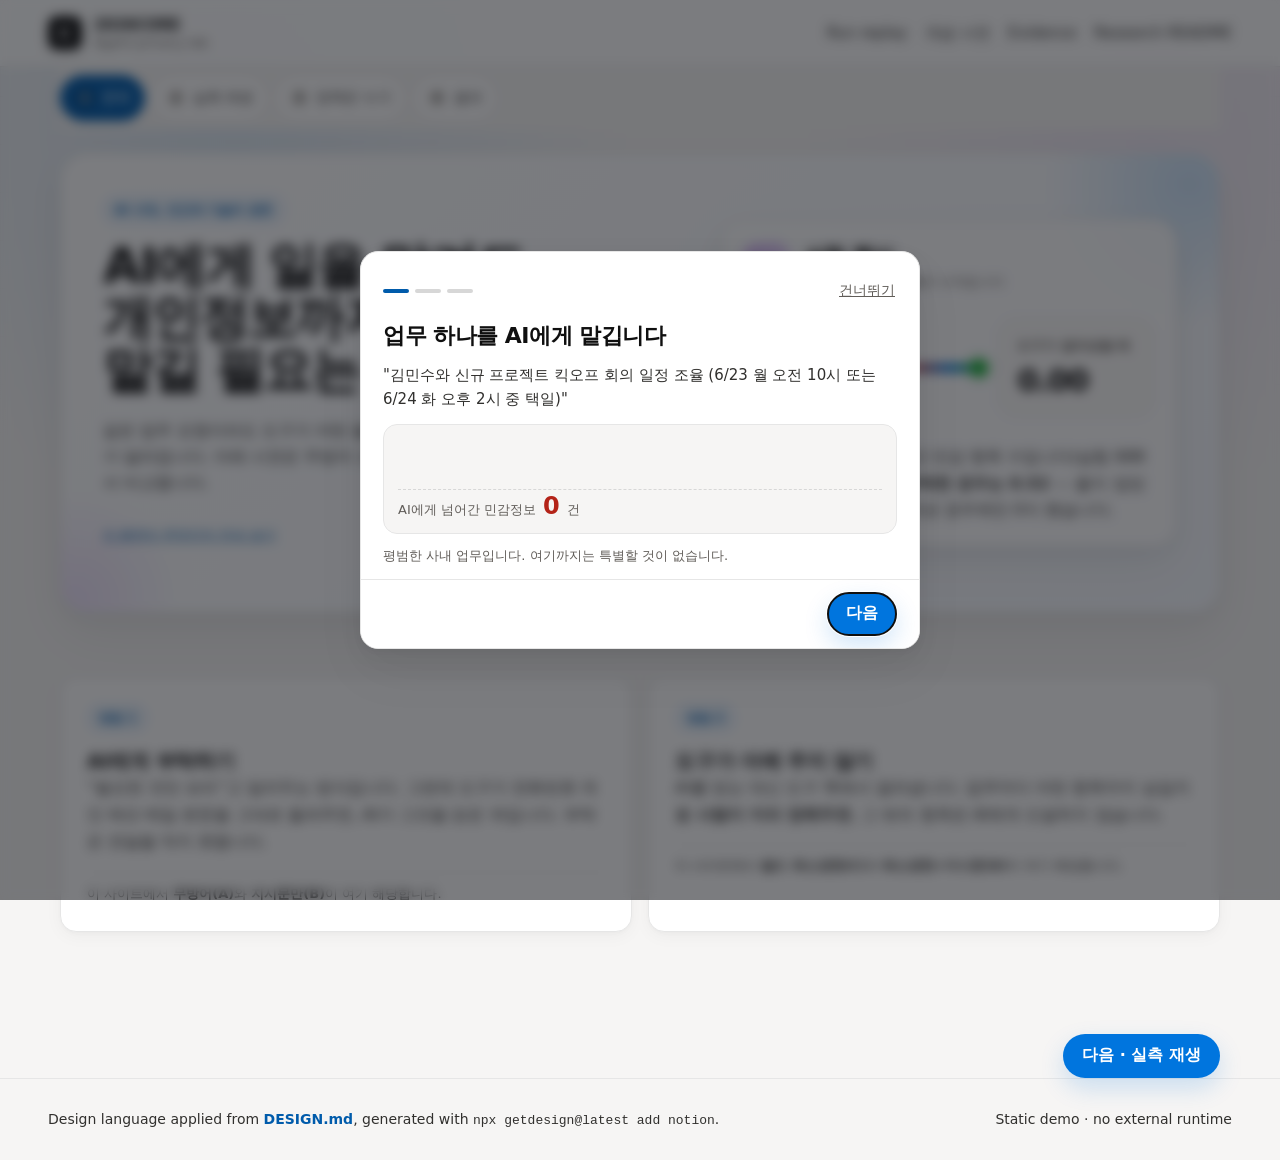
==== demo/index.html @ 0b022320 "refactor(demo): 히어로의 두 CTA 제거 — 흐름과 중복된다 탭 흐름을 확정하고 나니 두 버튼 모두 할 일이 없어졌다.    "안내부터 보기"      : 안내는 이 " ====
<!doctype html>
<html lang="ko">
  <head>
    <meta charset="utf-8" />
    <meta name="viewport" content="width=device-width, initial-scale=1" />
    <title>2026CORE · AI Agent Privacy Live Demo</title>
    <meta
      name="description"
      content="Interactive demo showing how field-level least privilege changes AI agent privacy exposure."
    />
    <link rel="stylesheet" href="./styles.css" />
    <link rel="stylesheet" href="./tutorial.css" />
  </head>
  <body>
    <div class="grid-glow" aria-hidden="true"></div>
    <header class="topbar">
      <a class="brand" href="https://github.com/jaepaly/2026CORE#readme" target="_blank" rel="noopener">
        <span class="brand-mark">C</span>
        <span>
          <strong>2026CORE</strong>
          <small>Agent privacy lab</small>
        </span>
      </a>
      <nav class="nav">
        <a href="#replay">Run replay</a>
        <a href="#demo">개념 시연</a>
        <a href="#evidence">Evidence</a>
        <a href="https://github.com/jaepaly/2026CORE#readme" target="_blank" rel="noopener"><span class="nav-long">Research </span>README</a>
      </nav>
    </header>

    <main>
      <nav class="tabbar" id="tabbar" aria-label="시연 단계">
        <button class="tab" type="button" role="tab" data-tab="intro" aria-controls="panel-intro" aria-selected="true"><span class="tab-num">1</span>문제</button>
        <button class="tab" type="button" role="tab" data-tab="replay" aria-controls="panel-replay" aria-selected="false"><span class="tab-num">2</span>실측 재생</button>
        <button class="tab" type="button" role="tab" data-tab="policy" aria-controls="panel-policy" aria-selected="false"><span class="tab-num">3</span>정책은 누가</button>
        <button class="tab" type="button" role="tab" data-tab="evidence" aria-controls="panel-evidence" aria-selected="false"><span class="tab-num">4</span>결과</button>
      </nav>

      <div class="tabpanel" id="panel-intro" role="tabpanel" aria-label="문제">
      <section class="hero">
        <div class="hero-copy">
          <p class="eyebrow">AI 시대, 인간과 기술의 공존</p>
          <h1>
            <span>AI에게 일을 맡겨도,</span>
            <span>개인정보까지</span>
            <span>맡길 필요는 없습니다.</span>
          </h1>
          <p class="hero-text">
            같은 업무 요청이라도 도구가 어떤 필드를 반환하느냐에 따라 AI가 보는 정보가 달라집니다.
            아래 시연은 무방어 도구와 필드 최소권한 도구를 같은 화면에서 비교합니다.
          </p>
          <p class="rp-helpline">
            <button class="linklike" type="button" data-tutorial="intro">이 화면이 무엇인지 안내 보기</button>
          </p>
        </div>

        <aside class="hero-dashboard" aria-label="Research summary">
          <div class="dash-top">
            <span class="sticker">AI</span>
            <div>
              <strong>실험 핵심</strong>
              <small>도구 응답이 곧 모델의 시야입니다</small>
            </div>
          </div>
          <div class="dash-meter">
            <div>
              <span>도구를 그대로 뒀을 때</span>
              <strong>0.50</strong>
            </div>
            <div class="dash-line" aria-hidden="true"><i></i></div>
            <div>
              <span>도구가 잘라냈을 때</span>
              <strong>0.00</strong>
            </div>
          </div>
          <p>
            업무 1회당 AI에게 넘어간 민감 항목 수입니다(실험 688회 평균).
            AI에게 <b>말로 부탁한 경우는 0.52</b> — 줄지 않았습니다.
            도구가 직접 잘라낸 경우에만 0이 됐습니다.
          </p>
        </aside>
      </section>

      <section class="comparison">
        <article>
          <p class="eyebrow">방법 1</p>
          <h3>AI에게 부탁하기</h3>
          <p>
            “필요한 것만 보라”고 일러두는 방식입니다. 그런데 도구가 전화번호·개인 메모·메일
            본문을 그대로 돌려주면, AI가 그것을 읽은 뒤입니다. 부탁은 전달을 막지 못합니다.
          </p>
          <p class="compare-codes">
            이 사이트에서 <b>무방어(A)</b>와 <b>지시문만(B)</b>이 여기 해당합니다.
          </p>
        </article>
        <article>
          <p class="eyebrow">방법 2</p>
          <h3>도구가 아예 주지 않기</h3>
          <p>
            AI를 믿는 대신 도구 쪽에서 잘라냅니다. 업무마다 어떤 항목까지 넘길지를
            <b>사람이 미리 정해두면</b>, 그 밖의 항목은 AI에게 도달하지 않습니다.
          </p>
          <p class="compare-codes">
            이 사이트에서 <b>필드 최소권한(C)</b>과 <b>최소권한+지시문(D)</b>이 여기 해당합니다.
          </p>
        </article>
      </section>
        <div class="tab-advance">
          <button class="button primary" type="button" data-goto="replay">다음 · 실측 재생</button>
        </div>
      </div>

      <div class="tabpanel" id="panel-replay" role="tabpanel" aria-label="실측 재생" hidden>
      <section class="demo-shell replay-shell" id="replay">
        <div class="demo-header">
          <div>
            <p class="eyebrow">Run replay · 실측</p>
            <h2>본 실험 688 runs를 그대로 재생</h2>
            <p class="section-copy">
              이 화면은 시뮬레이션이 아닙니다. 커밋된 <code>experiments/main-*/runs.jsonl</code>의
              실제 로그를 턴 단위로 재생합니다. 로그에는 원문이 없으며(레코드 ID·필드 경로·해시만),
              화면의 원문은 공개 합성 데이터(<code>data/</code>)를 로그와 조인해 재구성한 것입니다 —
              즉 아래 내용이 그 run에서 모델이 실제로 받은 도구 응답입니다.
            </p>
          </div>
          <div class="demo-controls">
            <label>
              <span>모델</span>
              <select id="rpModel"></select>
            </label>
            <label>
              <span>시나리오 (승인 43)</span>
              <select id="rpScenario"></select>
            </label>
            <label>
              <span>변화 전</span>
              <select id="rpBeforeCond"></select>
            </label>
            <label>
              <span>변화 후</span>
              <select id="rpAfterCond"></select>
            </label>
          </div>
        </div>

        <p class="rp-task" id="rpTask"></p>

        <p class="rp-helpline">
          <button class="linklike" type="button" data-tutorial="replay">이 화면이 무엇인지 안내 보기</button>
        </p>

        <div class="rp-player">
          <div class="rp-phasebar" role="group" aria-label="변화 전후">
            <button class="rp-phase is-on" type="button" data-phase="before">
              <span class="rp-phase-label" id="rpBeforeLabel">무방어 (A)</span>
              <span class="rp-phase-badges" id="rpBeforeBadges"></span>
            </button>
            <span class="rp-arrow" aria-hidden="true">→</span>
            <button class="rp-phase" type="button" data-phase="after">
              <span class="rp-phase-label" id="rpAfterLabel">필드 최소권한 (C)</span>
              <span class="rp-phase-badges" id="rpAfterBadges"></span>
            </button>
          </div>

          <div class="rp-stage" id="rpStage" data-phase="before"></div>

          <div class="rp-playbar">
            <button class="button primary" id="rpPlay" type="button">▶ 변화 재생</button>
            <span class="rp-playnote" id="rpPlayNote"></span>
          </div>
        </div>

        <p class="rp-status" id="rpStatus">초기화 중…</p>
      </section>
        <div class="tab-advance">
          <button class="button primary" type="button" data-goto="policy">다음 · 정책은 누가</button>
        </div>
      </div>

      <div class="tabpanel" id="panel-policy" role="tabpanel" aria-label="정책은 누가" hidden>
      <section class="demo-shell" id="policy">
        <div class="demo-header">
          <div>
            <p class="eyebrow">연구 2 · 정책 작성 실험 · 실측 재생</p>
            <h2>그럼 그 정책은 누가 쓰나</h2>
            <p class="section-copy">
              위 replay가 보여준 projection은 <strong>사람이 쓴 허용 필드 목록</strong>으로 작동합니다.
              43개 시나리오 전부 사람이 작성했습니다. 그 작성 단계가 언제나 사람의 몫이라면
              최소권한은 검토 인력에 비례해서만 확장됩니다.
              그래서 같은 업무를 <strong>모델에게 주고 정책을 직접 쓰게 했습니다.</strong>
              아래는 <code>experiments/policy-authoring/policies.jsonl</code>에 커밋된 실제 응답이며,
              시나리오 선택은 위 replay와 함께 움직입니다.
            </p>
          </div>
        </div>

        <div class="demo-controls pol-controls">
          <label>
            <span>시나리오</span>
            <select id="polScenario"></select>
          </label>
          <span class="pol-controls-note">위 replay 패널과 같은 시나리오로 함께 움직입니다.</span>
        </div>

        <div class="pol-summary" id="polSummary"></div>

        <div class="pol-legend">
          <span class="pol-chip match">일치</span>
          <span class="pol-chip over">과잉 허용 — 검토자가 뺀 필드</span>
          <span class="pol-chip over-sensitive">민감 과잉 허용 — 금지 필드</span>
          <span class="pol-chip under">과잉 차단 — 빠뜨린 필드</span>
          <span class="pol-chip unknown">존재하지 않는 경로</span>
        </div>

        <div id="polBody"></div>

        <p class="rp-status">
          두 오류가 <strong>동시에</strong> 큽니다 — 더 넓거나 좁은 정책이 아니라 <strong>다른 정책</strong>입니다.
          도구 혼동·경로 표기 오류·식별자 누락은 스키마 검증으로 잡히지만,
          <code>email.body</code> 허용(24.3%)은 내용을 봐야 판단할 수 있어 사람이 남아야 합니다.
        </p>
      </section>
        <div class="tab-advance">
          <button class="button primary" type="button" data-goto="evidence">다음 · 결과</button>
        </div>
      </div>

      <div class="tabpanel" id="panel-evidence" role="tabpanel" aria-label="결과" hidden>
      <section class="metrics-row" id="evidence">
        <article class="metric-card">
          <span>전달 가능한 민감 필드 (설계상)</span>
          <strong id="capacityMetric">2.53</strong>
          <small>시나리오당 · 라벨에서 계산, run 무관</small>
        </article>
        <article class="metric-card">
          <span>run당 전달 민감 필드 (v3)</span>
          <strong id="realizedMetric">0.50</strong>
          <small id="realizedCaption">비교 정책 A · 688 runs</small>
        </article>
        <article class="metric-card">
          <span>악성 지시 전달 가능</span>
          <strong id="malMetric">5</strong>
          <small>email body payload 기준 (설계)</small>
        </article>
        <article class="metric-card">
          <span>safe_completion (v3)</span>
          <strong id="successMetric">0.01</strong>
          <small>primary A vs C: p=0.070 (유의하지 않음)</small>
        </article>
      </section>
      </div>

    </main>

    <footer>
      <span>
        Design language applied from
        <a href="https://github.com/jaepaly/2026CORE/blob/master/DESIGN.md" target="_blank" rel="noopener">DESIGN.md</a>, generated with <code>npx getdesign@latest add notion</code>.
      </span>
      <span>Static demo · no external runtime</span>
    </footer>

    <script type="module">
      import { initTabs, onTabChange } from "./tabs.js";
      import { initReplay } from "./replay.js";
      import { initMetrics } from "./metrics.js";
      import { initTutorial, tutorialForTab } from "./tutorial.js";

      // 탭이 열릴 때마다 그 탭에 배정된 안내 비트를 (처음 한 번만) 띄운다.
      onTabChange((tab, meta) => {
        tutorialForTab(tab, meta).catch((err) => console.warn("tutorial:", err));
      });

      initTutorial();

      initMetrics().catch((err) => console.warn("metrics:", err));
      initReplay()
        .catch((err) => {
          const status = document.querySelector("#rpStatus");
          if (status) status.textContent = `replay 초기화 실패: ${err.message}`;
        })
        .finally(() => initTabs());
    </script>
  </body>
</html>
---- demo/styles.css ----
:root {
  --primary: #0075de;
  --primary-active: #005bab;
  /* --primary 를 글자색으로 쓰면 밝은 바탕에서 대비가 4.1~4.4 로 떨어진다.
     면(버튼·테두리)에는 --primary 를, 글자에는 이 토큰을 쓴다. */
  --primary-ink: #005bab;
  --secondary: #213183;
  --on-primary: #ffffff;
  --canvas: #ffffff;
  --canvas-soft: #f6f5f4;
  --surface: #ffffff;
  --ink: #0f0f0f;
  --ink-secondary: #31302e;
  --ink-muted: #615d59;
  --ink-faint: #a39e98;
  --hairline: #e6e6e6;
  --hairline-strong: #d7d7d7;
  --accent-sky: #62aef0;
  --accent-purple: #d6b6f6;
  --accent-pink: #ff64c8;
  --accent-orange: #dd5b00;
  --accent-teal: #2a9d99;
  --accent-green: #1aae39;
  --danger: #c93f3f;
  /* --danger 를 옅은 붉은 면 위에 글자로 얹으면 4.45 로 근소 미달이다.
     면에는 --danger, 글자에는 이 토큰을 쓴다(replay/policy 칩과 같은 값). */
  --danger-ink: #b42318;
  --warning: #dd5b00;
  --shadow-soft:
    0 0.175px 1.041px rgba(0, 0, 0, 0.01),
    0 0.8px 2.925px rgba(0, 0, 0, 0.02),
    0 2.025px 7.847px rgba(0, 0, 0, 0.027),
    0 4px 18px rgba(0, 0, 0, 0.04);
  --shadow-elevated:
    0 2px 6px rgba(0, 0, 0, 0.03),
    0 8px 22px rgba(0, 0, 0, 0.045),
    0 23px 52px rgba(0, 0, 0, 0.05);
  color-scheme: light;
  font-family: Inter, ui-sans-serif, system-ui, -apple-system, BlinkMacSystemFont, "Segoe UI", Helvetica, Arial, sans-serif;
}

* {
  box-sizing: border-box;
}

html {
  scroll-behavior: smooth;
}

body {
  margin: 0;
  min-height: 100vh;
  background:
    radial-gradient(circle at 18% 10%, rgba(98, 174, 240, 0.16), transparent 25rem),
    radial-gradient(circle at 90% 12%, rgba(214, 182, 246, 0.18), transparent 22rem),
    var(--canvas-soft);
  color: var(--ink);
  overflow-x: hidden;
}

a {
  color: inherit;
  text-decoration: none;
}

button,
select {
  font: inherit;
}

.grid-glow {
  position: fixed;
  inset: 0;
  z-index: -1;
  pointer-events: none;
  background-image:
    linear-gradient(rgba(0, 0, 0, 0.025) 1px, transparent 1px),
    linear-gradient(90deg, rgba(0, 0, 0, 0.025) 1px, transparent 1px);
  background-size: 48px 48px;
  mask-image: linear-gradient(to bottom, black, transparent 62%);
}

.topbar {
  position: sticky;
  top: 0;
  z-index: 10;
  display: flex;
  align-items: center;
  justify-content: space-between;
  gap: 24px;
  padding: 16px clamp(18px, 4vw, 48px);
  background: rgba(255, 255, 255, 0.9);
  border-bottom: 1px solid var(--hairline);
  backdrop-filter: blur(18px);
}

.brand {
  display: inline-flex;
  align-items: center;
  gap: 12px;
}

.brand-mark {
  display: grid;
  place-items: center;
  width: 34px;
  height: 34px;
  border-radius: 9px;
  background: var(--ink);
  color: var(--on-primary);
  font-weight: 800;
  box-shadow: var(--shadow-soft);
}

.brand strong,
.brand small {
  display: block;
}

.brand strong {
  color: var(--ink);
  font-size: 15px;
  font-weight: 750;
  letter-spacing: -0.1px;
}

.brand small {
  margin-top: 1px;
  color: var(--ink-muted);
  font-size: 13px;
}

.nav {
  display: flex;
  gap: 18px;
  color: var(--ink-secondary);
  font-size: 15px;
}

.nav a:hover {
  color: var(--primary);
}

main {
  width: min(1160px, calc(100% - 32px));
  margin: 0 auto;
}

.hero {
  position: relative;
  display: grid;
  grid-template-columns: minmax(0, 1.04fr) minmax(360px, 0.86fr);
  gap: clamp(28px, 5vw, 64px);
  align-items: center;
  margin: 24px 0 16px;
  padding: clamp(28px, 4vw, 42px);
  overflow: hidden;
  border: 1px solid var(--hairline);
  border-radius: 28px;
  background:
    linear-gradient(135deg, rgba(255, 255, 255, 0.98), rgba(247, 250, 255, 0.96)),
    var(--surface);
  box-shadow: var(--shadow-elevated);
}

.hero::before,
.hero::after {
  content: "";
  position: absolute;
  border-radius: 999px;
  pointer-events: none;
}

.hero::before {
  width: 300px;
  height: 300px;
  right: -120px;
  top: -120px;
  background: radial-gradient(circle, rgba(0, 117, 222, 0.18), transparent 68%);
}

.hero::after {
  width: 220px;
  height: 220px;
  left: -96px;
  bottom: -96px;
  background: radial-gradient(circle, rgba(214, 182, 246, 0.36), transparent 68%);
}

.hero-copy,
.hero-terminal,
.hero-dashboard {
  position: relative;
  z-index: 1;
  min-width: 0;
}

.eyebrow {
  display: inline-flex;
  width: fit-content;
  margin: 0 0 16px;
  padding: 5px 11px;
  border: 1px solid rgba(0, 117, 222, 0.14);
  border-radius: 999px;
  background: rgba(0, 117, 222, 0.07);
  color: var(--primary-ink);
  font-size: 12px;
  font-weight: 750;
  line-height: 1.35;
  letter-spacing: 0.125px;
}

h1,
h2,
h3,
p {
  margin-top: 0;
}

h1 {
  margin-bottom: 22px;
  max-width: 740px;
  color: var(--ink);
  font-size: clamp(36px, 4.2vw, 50px);
  font-weight: 850;
  line-height: 1.04;
  letter-spacing: -1.9px;
  word-break: keep-all;
}

h1 span {
  display: block;
  white-space: nowrap;
}

h2 {
  margin-bottom: 10px;
  color: var(--ink);
  font-size: clamp(32px, 4vw, 46px);
  font-weight: 820;
  line-height: 1.06;
  letter-spacing: -1.2px;
}

h3 {
  margin-bottom: 0;
  color: var(--ink);
  font-size: 20px;
  font-weight: 760;
  line-height: 1.3;
  letter-spacing: -0.25px;
}

.hero-text {
  max-width: 620px;
  color: var(--ink-secondary);
  font-size: 16px;
  line-height: 1.62;
}

.hero-dashboard {
  padding: 22px;
  border: 1px solid var(--hairline);
  border-radius: 24px;
  background: rgba(255, 255, 255, 0.86);
  box-shadow: var(--shadow-elevated);
}

.dash-top {
  display: flex;
  align-items: center;
  gap: 14px;
  margin-bottom: 18px;
}

.dash-top strong,
.dash-top small {
  display: block;
}

.dash-top strong {
  font-size: 21px;
  font-weight: 850;
  letter-spacing: -0.45px;
}

.dash-top small {
  margin-top: 3px;
  color: var(--ink-muted);
}

.dash-meter {
  display: grid;
  grid-template-columns: minmax(0, 1fr) 72px minmax(0, 1fr);
  gap: 14px;
  align-items: center;
}

.dash-meter div:not(.dash-line) {
  padding: 18px;
  border: 1px solid var(--hairline);
  border-radius: 18px;
  background: #fbfaf9;
}

.dash-meter span,
.dash-meter strong {
  display: block;
}

.dash-meter span {
  color: var(--ink-muted);
  font-size: 13px;
  font-weight: 750;
}

.dash-meter strong {
  margin-top: 7px;
  font-size: 31px;
  font-weight: 900;
  letter-spacing: -1.5px;
}

.dash-line {
  position: relative;
  height: 8px;
  border-radius: 999px;
  background: linear-gradient(90deg, var(--danger), var(--primary), var(--accent-green));
}

.dash-line i {
  position: absolute;
  right: -4px;
  top: 50%;
  width: 18px;
  height: 18px;
  border-radius: 999px;
  background: var(--accent-green);
  transform: translateY(-50%);
  box-shadow: 0 0 0 6px rgba(26, 174, 57, 0.12);
}

.hero-dashboard p {
  margin: 18px 0 0;
  color: var(--ink-secondary);
  font-size: 16px;
  line-height: 1.65;
}

.button {
  display: inline-flex;
  align-items: center;
  justify-content: center;
  min-height: 44px;
  padding: 0 18px;
  border: 1px solid var(--hairline);
  border-radius: 999px;
  background: var(--surface);
  color: var(--ink);
  cursor: pointer;
  font-weight: 700;
  transition: transform 0.16s ease, border-color 0.16s ease, background 0.16s ease, color 0.16s ease;
}

.button:hover {
  transform: translateY(-1px);
}

.button:active {
  transform: scale(0.97);
}

.button.primary {
  border-color: transparent;
  background: var(--primary);
  color: var(--on-primary);
  box-shadow: 0 10px 24px rgba(0, 117, 222, 0.18);
}

.button.primary:hover {
  background: var(--primary-active);
}

.button.ghost {
  background: var(--surface);
  color: var(--ink);
  box-shadow: var(--shadow-soft);
}

.button.ghost.primary {
  border-color: transparent;
  background: var(--primary);
  color: var(--on-primary);
}

.terminal-card,
.panel,
.metric-card,
.comparison article {
  border: 1px solid var(--hairline);
  border-radius: 16px;
  background: var(--surface);
  box-shadow: var(--shadow-soft);
}

.hero-terminal {
  overflow: hidden;
  padding: 22px;
  color: var(--ink);
  transform: rotate(0.7deg);
}

.brief-header {
  display: flex;
  align-items: center;
  gap: 12px;
  margin-bottom: 18px;
}

.brief-header strong,
.brief-header small {
  display: block;
}

.brief-header strong {
  color: var(--ink);
  font-size: 18px;
  font-weight: 820;
  letter-spacing: -0.3px;
}

.brief-header small {
  margin-top: 2px;
  color: var(--ink-muted);
  font-size: 13px;
}

.sticker {
  display: grid;
  place-items: center;
  width: 48px;
  height: 48px;
  border-radius: 15px;
  background: linear-gradient(135deg, var(--accent-purple), #f0e6ff);
  color: #391c57;
  font-weight: 900;
  transform: rotate(-4deg);
}

.brief-grid {
  display: grid;
  grid-template-columns: repeat(2, minmax(0, 1fr));
  gap: 10px;
}

.brief-grid div {
  padding: 14px;
  border: 1px solid var(--hairline);
  border-radius: 12px;
  background: linear-gradient(180deg, #fff, #faf9f8);
}

.brief-grid span,
.brief-grid strong {
  display: block;
}

.brief-grid span {
  color: var(--ink-muted);
  font-size: 12px;
  font-weight: 760;
}

.brief-grid strong {
  margin-top: 5px;
  color: var(--ink);
  font-size: 15px;
  line-height: 1.35;
}

.brief-list {
  display: grid;
  gap: 10px;
  margin: 18px 0 0;
  padding: 0;
  color: var(--ink-secondary);
  font-size: 14px;
  line-height: 1.55;
  list-style: none;
}

.brief-list li {
  display: grid;
  grid-template-columns: 10px 1fr;
  gap: 10px;
}

.brief-list li span {
  width: 8px;
  height: 8px;
  margin-top: 7px;
  border-radius: 999px;
  background: var(--accent-teal);
}

code {
  color: var(--ink-secondary);
  font-family: "SFMono-Regular", Consolas, "Liberation Mono", Menlo, monospace;
  font-size: 13px;
}

.metrics-row {
  display: grid;
  grid-template-columns: repeat(4, minmax(0, 1fr));
  gap: 14px;
  margin: 36px 0 50px;
}

.metric-card {
  position: relative;
  padding: 22px;
  overflow: hidden;
}

.metric-card::after {
  content: "";
  position: absolute;
  right: 16px;
  top: 18px;
  width: 34px;
  height: 34px;
  border-radius: 12px;
  background: rgba(0, 117, 222, 0.08);
}

.metric-card:nth-child(2)::after {
  background: rgba(255, 100, 200, 0.12);
}

.metric-card:nth-child(3)::after {
  background: rgba(221, 91, 0, 0.12);
}

.metric-card:nth-child(4)::after {
  background: rgba(42, 157, 153, 0.12);
}

.metric-card span,
.metric-card small {
  display: block;
  color: var(--ink-muted);
  font-size: 14px;
  line-height: 1.35;
}

.metric-card strong {
  display: block;
  margin: 12px 0 5px;
  color: var(--ink);
  font-size: 40px;
  font-weight: 860;
  letter-spacing: -1.4px;
}

.demo-shell {
  scroll-margin-top: 88px;
  padding: 30px;
  border: 1px solid var(--hairline);
  border-radius: 24px;
  background: rgba(255, 255, 255, 0.92);
  box-shadow: var(--shadow-elevated);
}

.demo-header {
  display: flex;
  justify-content: space-between;
  gap: 24px;
  align-items: end;
  margin-bottom: 24px;
}

.section-copy {
  max-width: 650px;
  margin: 10px 0 0;
  color: var(--ink-secondary);
  font-size: 16px;
  line-height: 1.65;
}

.demo-controls {
  display: flex;
  flex-wrap: wrap;
  gap: 12px;
  align-items: end;
}

label span {
  display: block;
  margin-bottom: 6px;
  color: var(--ink-muted);
  font-size: 12px;
  font-weight: 700;
}

select {
  min-width: 190px;
  height: 44px;
  border: 1px solid #dddddd;
  border-radius: 8px;
  background: var(--surface);
  color: var(--ink);
  padding: 0 12px;
  box-shadow: inset 0 0 0 1px rgba(0, 0, 0, 0.01);
}

select:focus {
  outline: 2px solid rgba(0, 117, 222, 0.18);
  border-color: var(--primary);
}

.comparison-stage {
  display: grid;
  grid-template-columns: minmax(0, 1fr) 190px minmax(0, 1fr);
  gap: 16px;
  align-items: stretch;
}

.compare-card {
  min-width: 0;
  padding: 18px;
  border: 1px solid var(--hairline);
  border-radius: 22px;
  background: #fff;
  box-shadow: var(--shadow-soft);
}

.danger-card {
  border-color: rgba(201, 63, 63, 0.24);
  background: linear-gradient(180deg, #fff, #fff8f8);
}

.safe-card {
  border-color: rgba(26, 174, 57, 0.24);
  background: linear-gradient(180deg, #fff, #f7fff9);
}

.compare-head {
  display: flex;
  align-items: center;
  justify-content: space-between;
  gap: 12px;
  margin-bottom: 16px;
}

.compare-head strong {
  font-size: 22px;
  font-weight: 900;
  letter-spacing: -0.8px;
}

.policy-pill {
  display: inline-flex;
  align-items: center;
  min-height: 32px;
  padding: 0 12px;
  border-radius: 999px;
  font-size: 13px;
  font-weight: 850;
}

.policy-pill.danger {
  background: #fff0f0;
  color: var(--danger-ink);
}

.policy-pill.safe {
  background: #eaf9ee;
  color: #0d7a25;
}

.compare-card h3 {
  margin-bottom: 7px;
  font-size: 24px;
  letter-spacing: -0.55px;
}

.compare-caption {
  margin-bottom: 16px;
  color: var(--ink-muted);
  font-size: 15px;
  line-height: 1.5;
}

.record-list.compact {
  max-height: 520px;
  overflow: auto;
  padding-right: 4px;
}

.record-list.compact .record {
  border-radius: 14px;
}

.record-list.compact .record header {
  padding: 12px;
}

.record-list.compact .fields {
  padding: 12px;
}

.stage-verdict {
  display: flex;
  flex-direction: column;
  align-items: center;
  justify-content: center;
  gap: 14px;
  min-width: 0;
  padding: 18px 12px;
  border: 1px dashed var(--hairline-strong);
  border-radius: 22px;
  background: #fbfaf9;
  text-align: center;
}

.stage-verdict span {
  display: grid;
  place-items: center;
  width: 58px;
  height: 58px;
  border-radius: 999px;
  background: var(--ink);
  color: #fff;
  font-size: 18px;
  font-weight: 900;
}

.stage-verdict strong {
  color: var(--primary-ink);
  font-size: 18px;
  font-weight: 900;
  line-height: 1.25;
  word-break: keep-all;
}

.stage-verdict p {
  margin: 0;
  color: var(--ink-secondary);
  font-size: 14px;
  line-height: 1.55;
}

.workspace {
  display: grid;
  grid-template-columns: 0.9fr 1.2fr 0.9fr;
  gap: 16px;
}

.panel {
  min-height: 460px;
  padding: 20px;
}

.panel-title {
  display: flex;
  align-items: center;
  gap: 10px;
  margin-bottom: 16px;
}

.dot {
  width: 11px;
  height: 11px;
  border-radius: 999px;
  background: var(--accent-teal);
}

.dot.warn {
  background: var(--accent-orange);
}

.dot.live {
  background: var(--primary);
  animation: pulse 1.6s ease-in-out infinite;
}

@keyframes pulse {
  0%, 100% { opacity: 1; transform: scale(1); }
  50% { opacity: 0.48; transform: scale(0.78); }
}

.trace {
  display: grid;
  gap: 10px;
  margin: 0;
  padding: 0;
  list-style: none;
}

.trace li {
  padding: 12px;
  border: 1px solid var(--hairline);
  border-radius: 10px;
  background: #fbfaf9;
  color: var(--ink-secondary);
  font-size: 14px;
  line-height: 1.5;
}

.trace li strong {
  display: block;
  margin-bottom: 4px;
  color: var(--primary-ink);
  font-size: 12px;
  font-weight: 800;
  letter-spacing: 0.125px;
}

.record-list {
  display: grid;
  gap: 12px;
}

.record {
  border: 1px solid var(--hairline);
  border-radius: 14px;
  background: var(--surface);
  overflow: hidden;
}

.record header {
  display: flex;
  justify-content: space-between;
  gap: 12px;
  padding: 12px 14px;
  border-bottom: 1px solid var(--hairline);
  background: #fbfaf9;
}

.record header strong {
  color: var(--ink);
  font-size: 15px;
  font-weight: 760;
}

.record header span {
  color: var(--ink-muted);
  font-size: 12px;
  font-weight: 700;
}

.fields {
  display: grid;
  gap: 8px;
  padding: 12px 14px 14px;
}

.field {
  display: grid;
  grid-template-columns: 90px 1fr;
  gap: 10px;
  color: var(--ink-secondary);
  font-size: 14px;
  line-height: 1.45;
}

.field b {
  color: var(--ink-muted);
  font-weight: 700;
}

.field.redacted {
  color: var(--ink-faint);
}

.redacted-pill {
  display: inline-flex;
  width: fit-content;
  padding: 3px 9px;
  border-radius: 999px;
  background: #fff0f0;
  color: var(--danger-ink);
  font-family: "SFMono-Regular", Consolas, "Liberation Mono", Menlo, monospace;
  font-size: 12px;
  font-weight: 800;
}

.risk-meter {
  margin: 18px 0;
}

.meter-label {
  display: flex;
  justify-content: space-between;
  gap: 12px;
  margin-bottom: 10px;
  color: var(--ink-muted);
  font-size: 14px;
}

.meter-label strong {
  color: var(--ink);
  font-weight: 860;
}

.meter-track {
  height: 12px;
  border-radius: 999px;
  background: var(--canvas-soft);
  overflow: hidden;
}

.meter-track div {
  width: 0%;
  height: 100%;
  border-radius: inherit;
  background: linear-gradient(90deg, var(--primary), var(--accent-orange), var(--accent-pink));
  transition: width 0.45s ease;
}

.risk-grid {
  display: grid;
  grid-template-columns: repeat(2, 1fr);
  gap: 10px;
  margin: 20px 0;
}

.risk-grid div {
  padding: 12px;
  border: 1px solid var(--hairline);
  border-radius: 12px;
  background: #fbfaf9;
}

.risk-grid span,
.risk-grid strong {
  display: block;
}

.risk-grid span {
  color: var(--ink-muted);
  font-size: 12px;
  font-weight: 700;
}

.risk-grid strong {
  margin-top: 6px;
  color: var(--ink);
  font-size: 15px;
  font-weight: 760;
}

.risk-note {
  color: var(--ink-secondary);
  font-size: 15px;
  line-height: 1.65;
}

.comparison {
  display: grid;
  grid-template-columns: repeat(2, minmax(0, 1fr));
  gap: 16px;
  padding: 48px 0 80px;
}

.comparison article {
  padding: 26px;
}

.comparison p:not(.eyebrow) {
  color: var(--ink-secondary);
  line-height: 1.7;
}

footer {
  display: flex;
  justify-content: space-between;
  gap: 16px;
  padding: 32px clamp(18px, 4vw, 48px);
  background: var(--canvas-soft);
  border-top: 1px solid var(--hairline);
  color: var(--ink-secondary);
  font-size: 14px;
}

footer a {
  color: var(--primary-ink);
  font-weight: 700;
}

@media (max-width: 980px) {
  .hero,
  .workspace,
  .comparison,
  .comparison-stage {
    grid-template-columns: 1fr;
  }

  .metrics-row {
    grid-template-columns: repeat(2, 1fr);
  }

  .demo-header {
    align-items: stretch;
    flex-direction: column;
  }

  .stage-verdict {
    min-height: auto;
  }
}

@media (max-width: 640px) {
  .topbar,
  footer {
    align-items: flex-start;
    flex-direction: column;
  }

  .nav {
    flex-wrap: wrap;
  }

  .hero {
    padding: 32px 22px;
  }

  .hero-terminal {
    transform: none;
  }

  .hero-dashboard {
    padding: 20px;
  }

  .dash-meter {
    grid-template-columns: 1fr;
  }

  .dash-line {
    height: 6px;
  }

  .brief-grid {
    grid-template-columns: 1fr;
  }

  .metrics-row {
    grid-template-columns: 1fr;
  }

  .demo-shell {
    padding: 18px;
  }

  .comparison-stage {
    gap: 12px;
  }

  .compare-card {
    padding: 14px;
  }

  .compare-head {
    align-items: flex-start;
    flex-direction: column;
  }

  .compare-card h3 {
    font-size: 21px;
  }

  .record-list.compact {
    max-height: none;
    overflow: visible;
    padding-right: 0;
  }

  .demo-controls,
  .demo-controls label,
  select,
  .button {
    width: 100%;
  }

  .record header {
    align-items: flex-start;
    flex-direction: column;
  }

  .field {
    grid-template-columns: 1fr;
    gap: 4px;
  }

  h1 {
    font-size: 34px;
    letter-spacing: -1.2px;
  }

  h1 span {
    white-space: normal;
  }
}

/* ---------- Run replay (v3 실측 재생) ---------- */
.replay-shell {
  border-top: 3px solid var(--accent, #2f6fed);
}

.rp-task {
  margin: 4px 0 14px;
  font-size: 15px;
  color: var(--ink-soft, #555);
}

.rp-task::before {
  content: "과제: ";
  font-weight: 700;
  color: var(--ink, #222);
}

.replay-stage .compare-card {
  max-height: 560px;
  overflow-y: auto;
}

.rp-badges {
  display: flex;
  gap: 6px;
  flex-wrap: wrap;
}

.rp-badge {
  font-size: 11px;
  font-weight: 700;
  padding: 3px 8px;
  border-radius: 999px;
  border: 1px solid transparent;
  white-space: nowrap;
}

.rp-badge.ok { background: #e7f6ec; color: #14713d; border-color: #bfe5cc; }
.rp-badge.no { background: #f3f4f6; color: #5b6470; border-color: #e5e7eb; }
.rp-badge.warn { background: #fdecec; color: #b42318; border-color: #f5c6c2; }

.rp-events { display: flex; flex-direction: column; gap: 12px; margin-top: 12px; }

.rp-event {
  border: 1px solid var(--line, #e5e7eb);
  border-radius: 10px;
  padding: 10px 12px;
  background: rgba(255, 255, 255, 0.6);
}

.rp-event > header {
  display: flex;
  align-items: center;
  gap: 8px;
  flex-wrap: wrap;
  margin-bottom: 8px;
}

.rp-turn {
  font-size: 11px;
  font-weight: 800;
  background: #eef2ff;
  color: #3730a3;
  border-radius: 6px;
  padding: 2px 7px;
}

.rp-event code { font-size: 12px; }

.rp-proj {
  font-size: 11px;
  color: #14713d;
  background: #e7f6ec;
  border-radius: 6px;
  padding: 2px 7px;
}

.rp-record {
  border-top: 1px dashed var(--line, #e5e7eb);
  padding-top: 8px;
  margin-top: 8px;
}

.rp-record header strong { font-size: 12px; color: #6b7280; }

.rp-field {
  display: grid;
  grid-template-columns: 110px 1fr auto;
  gap: 8px;
  font-size: 13px;
  padding: 3px 0;
  align-items: baseline;
}

.rp-field b { font-weight: 600; color: #374151; word-break: break-all; }
.rp-field span { word-break: break-all; }
.rp-field i { font-size: 11px; font-style: normal; white-space: nowrap; }

.rp-field.sensitive span { background: #fdecec; color: #b42318; border-radius: 4px; padding: 1px 5px; }
.rp-field.sensitive i { color: #b42318; font-weight: 700; }

/* 차단된 필드는 이 데모가 보여주려는 증거 그 자체다. 어느 필드가 지워졌는지
   읽혀야 하므로, 흐리게 만드는 일은 취소선과 옆의 "모델에 전달 안 됨" 라벨에
   맡기고 글자 자체는 읽을 수 있게 둔다. opacity 0.55 + #9ca3af 조합은 대비가
   2.53 까지 떨어져 값이 사실상 안 보였다. */
.rp-field.removed b, .rp-field.removed .rp-strike { color: #5b6470; }
.rp-strike { text-decoration: line-through; opacity: 1; }
.rp-field.removed i { color: #14713d; font-weight: 700; }

.rp-denied {
  font-size: 13px;
  color: #b42318;
  background: #fdecec;
  border-radius: 8px;
  padding: 8px 10px;
}

.rp-empty {
  font-size: 13px;
  color: #6b7280;
  background: #f9fafb;
  border-radius: 8px;
  padding: 8px 10px;
}

.rp-status {
  margin-top: 12px;
  font-size: 12px;
  color: #6b7280;
  word-break: break-all;
}


/* ---------- 연구 2: 정책 작성 패널 ----------
   이 패널은 흰 demo-shell 안에 놓인다. 색은 위 replay 패널(.rp-*)과 같은 밝은
   토큰을 쓴다 — 두 패널이 같은 시나리오를 나란히 설명하므로 초록/빨강/파랑의
   의미가 화면 전체에서 하나여야 한다.

   칩 색은 오류의 결과를 따른다 — 붉은 계열은 노출 방향(과잉 허용), 푸른 계열은
   업무 저해 방향(과잉 차단). 두 실패의 처방이 반대이므로 한 색으로 묶지 않는다.
   민감 필드 과잉 허용만 단색으로 채운다: 이 패널의 결론이 걸린 항목이라
   옅은 과잉 허용과 한눈에 갈라져야 한다. */
.pol-summary {
  display: flex; flex-wrap: wrap; gap: 10px 22px;
  padding: 14px 18px; margin: 0 0 16px;
  border: 1px solid var(--hairline); border-radius: 12px;
  background: var(--canvas-soft);
  font-size: 0.92rem; color: var(--ink-muted);
}
.pol-summary b { color: var(--ink); font-size: 1.05rem; }
.pol-summary .warn b { color: #b42318; }

.pol-controls { margin-bottom: 16px; }
.pol-controls-note { font-size: 0.85rem; color: var(--ink-muted); align-self: center; }

.pol-legend { display: flex; flex-wrap: wrap; gap: 8px; margin-bottom: 18px; }

.pol-chip {
  display: inline-block; padding: 3px 9px; margin: 2px;
  border-radius: 6px; font-size: 0.82rem; font-family: ui-monospace, monospace;
  border: 1px solid transparent;
  /* 카드가 좁아지면 search_calendar.events[].participants 같은 긴 경로가 칸을
     넘어간다. 줄바꿈을 허용해 가로 스크롤 대신 두 줄로 접히게 한다. */
  overflow-wrap: anywhere;
}
.pol-chip.match          { background: #e7f6ec; color: #14713d; border-color: #bfe5cc; }
.pol-chip.over           { background: #fdecec; color: #b42318; border-color: #f5c6c2; }
.pol-chip.over-sensitive { background: #b42318; color: #ffffff; border-color: #8a1610; font-weight: 600; }
.pol-chip.under          { background: #e8f1fc; color: #005bab; border-color: #bfd8f4; }
.pol-chip.unknown        { background: #f3f4f6; color: #5b6470; border-color: #e5e7eb; text-decoration: line-through; }

.pol-standard {
  padding: 14px 18px; margin-bottom: 18px;
  border: 1px solid var(--hairline); border-radius: 12px;
  background: var(--canvas-soft);
}
.pol-row { display: flex; gap: 14px; align-items: baseline; padding: 6px 0; }
.pol-rowlabel { flex: 0 0 150px; font-size: 0.85rem; color: var(--ink-muted); }
.pol-chips { flex: 1; min-width: 0; }
.pol-none { color: var(--ink-muted); font-size: 0.85rem; }

.pol-grid {
  display: grid; gap: 14px;
  /* min(340px, 100%) 이 없으면 트랙 최소폭 340px 가 컨테이너보다 넓어질 때
     카드가 화면 밖으로 밀린다. 360px 대 안드로이드 기기에서 실제로 넘친다. */
  grid-template-columns: repeat(auto-fit, minmax(min(340px, 100%), 1fr));
}
.pol-card {
  border: 1px solid var(--hairline); border-radius: 12px;
  background: var(--surface); box-shadow: var(--shadow-soft); padding: 14px 16px;
}
.pol-card > header { display: flex; flex-wrap: wrap; gap: 10px; align-items: center; margin-bottom: 10px; }
.pol-card > header strong { font-size: 1rem; color: var(--ink); }
.pol-card > footer { margin-top: 10px; font-size: 0.75rem; color: var(--ink-muted); }
.pol-counts { margin-left: auto; font-size: 0.82rem; color: var(--ink-muted); }
.pol-verdict { padding: 2px 9px; border-radius: 999px; font-size: 0.78rem; }
.pol-verdict.ok  { background: #e7f6ec; color: #14713d; }
.pol-verdict.bad { background: #b42318; color: #ffffff; font-weight: 600; }

@media (max-width: 720px) {
  .pol-row { flex-direction: column; gap: 4px; }
  .pol-rowlabel { flex: none; }
}

/* ---------- 좁은 화면 대응 (모든 base 규칙 뒤에 와야 한다) ----------
   아래 규칙은 .rp-* / .nav base 규칙과 특이도가 같다. 미디어쿼리는 특이도를
   올려주지 않으므로, 위쪽 @media 블록에 넣으면 뒤에 오는 base 규칙에 덮인다.
   그래서 파일 맨 끝에 둔다. */

/* 가독성과 탭 영역은 카드 폭과 무관하다. 태블릿 세로(768~834px)도 손가락으로
   만지는 화면이므로 여기까지 함께 올린다. */
@media (max-width: 900px) {
  /* 11px 주석·배지는 폰에서 읽기 어렵다. 데스크톱 밀도는 그대로 두고
     좁은 화면에서만 올린다. */
  .rp-badge,
  .rp-turn,
  .rp-field i,
  .rp-proj {
    font-size: 12px;
  }

  /* 상단 내비 링크의 탭 영역이 20px 높이라 손가락으로 누르기 어렵다.
     inline-block 이어야 세로 패딩이 실제 높이로 잡힌다. */
  .nav a {
    display: inline-block;
    padding: 12px 0;
  }
}

/* 이쪽은 카드가 실제로 좁아졌을 때만 필요하다. 비교 카드는 980px 이하에서
   한 단으로 쌓이므로 태블릿에서는 아직 3열이 넉넉히 들어간다. */
@media (max-width: 640px) {
  /* replay 카드의 필드 한 줄은 [이름][값][주석] 3열이다. 320px 대에서는
     주석("민감 필드 전달됨")이 white-space: nowrap 이라 카드를 15px 넘어가
     카드 안에 가로 스크롤이 생긴다. 이 데모에서 가장 중요한 라벨이므로
     잘리게 두지 않는다 — 주석을 값 아래 줄로 내리고 이름 칸을 좁힌다. */
  .rp-field {
    grid-template-columns: 76px minmax(0, 1fr);
    gap: 4px 8px;
  }

  .rp-field i {
    grid-column: 2;
    white-space: normal;
  }
}

/* ---------- 폰 헤더 압축 ----------
   .topbar 는 sticky 라 여기서 먹는 세로 공간은 스크롤 내내 화면을 가린다.
   390x844 기준 201px(화면의 23.8%)까지 부풀어 있었다. 원인이 세 겹이다:
   (1) 640px 이하에서 flex-direction: column 이라 브랜드와 내비가 세로로 쌓이고,
   (2) .nav 가 flex-wrap: wrap 이라 링크 4개가 2줄로 감기고,
   (3) 탭 영역 확보용 44px 높이가 그 2줄에 곱해진다 -> 내비만 106px.

   한 줄 배치로 되돌리고 내비는 가로 스크롤에 맡긴다. 링크를 숨기지 않으므로
   심사위원이 쓸 수 있는 경로는 그대로다. 44px 탭 영역도 유지된다 —
   이제 한 줄이라 그 44px 이 헤더 높이 그 자체가 된다. */
@media (max-width: 640px) {
  .topbar {
    flex-direction: row;
    align-items: center;
    gap: 12px;
    padding: 9px clamp(14px, 4vw, 48px);
  }

  /* 부제는 폰에서 내비가 쓸 가로 폭을 뺏기만 한다. 로고와 이름은 남긴다. */
  .brand small {
    display: none;
  }

  .brand {
    flex: 0 0 auto;
  }

  /* min-width: 0 이 없으면 flex 자식이 내용 폭 아래로 줄지 않아
     스크롤 대신 페이지를 넘치게 만든다. */
  /* justify-content 를 flex-end 로 두면 넘치는 쪽이 '시작' 모서리가 된다.
     그 방향은 스크롤할 수 없어서 앞쪽 링크(Run replay, 개념 시연)가 잘린 채
     영영 닿지 않는다. 기본값(flex-start)으로 두어 넘침을 오른쪽으로 보낸다.
     오른쪽 페이드는 더 있다는 신호 — 잘린 게 아니라 밀려 있다는 뜻이다. */
  .nav {
    flex: 1 1 auto;
    min-width: 0;
    flex-wrap: nowrap;
    gap: 14px;
    overflow-x: auto;
    scrollbar-width: none;
    mask-image: linear-gradient(to right, #000 calc(100% - 24px), transparent);
  }

  .nav::-webkit-scrollbar {
    display: none;
  }

  .nav a {
    white-space: nowrap;
  }
}

/* 폰 헤더에서 "Research README" 는 124px 를 먹는다. 브랜드 로고가 같은 URL 로
   가므로 접두어만 접어 60px 로 줄인다 — 링크를 없애지는 않는다. */
@media (max-width: 640px) {
  .nav-long {
    display: none;
  }
}

/* .topbar 가 sticky 라 앵커로 점프하면 대상 상단이 헤더 밑으로 들어간다.
   .demo-shell(#replay, #demo)에는 이미 보정이 있었지만 #evidence 는
   .metrics-row 라 빠져 있었다 — 눌렀을 때 섹션 제목이 통째로 가려졌다.
   폭과 무관한 문제이므로 미디어쿼리 밖에 둔다. */
.metrics-row {
  scroll-margin-top: 88px;
}

/* 조건 코드(A~D)를 정의하는 줄. 본문보다 한 단 낮춰 '이 사이트의 표기법'
   임을 드러낸다 — 주장이 아니라 용어 안내다. */
.compare-codes {
  margin: 10px 0 0;
  padding-top: 10px;
  border-top: 1px dashed var(--hairline-strong);
  font-size: 13px;
  color: var(--ink-muted);
}

/* ---------- 탭 셸 ---------- */
.tabbar {
  position: sticky;
  top: 63px;
  z-index: 9;
  display: flex;
  gap: 6px;
  margin: 0 0 22px;
  padding: 8px 0;
  overflow-x: auto;
  scrollbar-width: none;
  background: var(--canvas-soft);
}

.tabbar::-webkit-scrollbar { display: none; }

.tab {
  display: inline-flex;
  gap: 7px;
  align-items: center;
  flex: 0 0 auto;
  /* 손가락 탭 영역 44px. 탭바가 주 이동 수단이라 여기서 빗나가면 안 된다. */
  padding: 12px 14px;
  border: 1px solid var(--hairline);
  border-radius: 999px;
  background: var(--surface);
  color: var(--ink-secondary);
  font-size: 14px;
  white-space: nowrap;
  cursor: pointer;
}

.tab-num {
  display: grid;
  place-items: center;
  width: 20px;
  height: 20px;
  border-radius: 999px;
  background: #e9e7e4;
  color: var(--ink-secondary);
  font-size: 12px;
  font-weight: 700;
}

.tab.is-on {
  border-color: var(--primary-ink);
  background: var(--primary-ink);
  color: #fff;
}

.tab.is-on .tab-num { background: rgba(0, 0, 0, 0.22); color: #fff; }

.tab-advance { display: flex; justify-content: flex-end; margin: 22px 0 0; }

/* ---------- 전/후 플레이어 ----------
   두 카드를 나란히 두던 자리를 대체한다. 폰에서는 카드 둘이 774px 떨어져
   동시에 볼 수 없었다 — 공간 비교가 불가능하므로 시간 비교로 바꾼다. */
.rp-phasebar {
  display: flex;
  gap: 8px;
  align-items: stretch;
  margin-bottom: 12px;
}

.rp-phase {
  flex: 1 1 0;
  min-width: 0;
  display: flex;
  flex-direction: column;
  gap: 6px;
  padding: 10px 12px;
  border: 1px solid var(--hairline);
  border-radius: 12px;
  background: var(--surface);
  text-align: left;
  cursor: pointer;
}

.rp-phase.is-on { border-color: var(--primary-ink); box-shadow: inset 0 0 0 1px var(--primary-ink); }
.rp-phase-label { font-size: 14px; font-weight: 700; color: var(--ink); }
.rp-phase-badges { display: flex; flex-wrap: wrap; gap: 4px; }
.rp-arrow { align-self: center; color: var(--ink-muted); font-size: 18px; }

.rp-stage {
  padding: 14px;
  border: 1px solid var(--hairline);
  border-radius: 14px;
  background: var(--canvas-soft);
}

.rp-playbar { display: flex; flex-wrap: wrap; gap: 10px; align-items: center; margin-top: 12px; }
.rp-playnote { flex: 1 1 220px; font-size: 13px; color: var(--ink-muted); }

/* 필드 한 줄. 전/후 양쪽을 한 번에 깔아 두고 상태만 바꾼다. */
.rp-f {
  display: grid;
  grid-template-columns: 92px minmax(0, 1fr) auto;
  gap: 8px;
  align-items: baseline;
  max-height: 80px;
  padding: 5px 8px;
  margin-bottom: 3px;
  border-radius: 8px;
  background: var(--surface);
  font-size: 13px;
  transition:
    max-height 0.36s ease,
    opacity 0.3s ease,
    padding 0.36s ease,
    margin 0.36s ease,
    background 0.3s ease;
}

.rp-f b { font-weight: 600; color: #374151; overflow-wrap: anywhere; }
.rp-f span { color: var(--ink-secondary); overflow-wrap: anywhere; }

.rp-f-tag {
  padding: 1px 7px;
  border-radius: 999px;
  background: #fdecec;
  color: var(--danger-ink);
  font-size: 12px;
  font-style: normal;
  font-weight: 700;
  white-space: nowrap;
}

.rp-f.is-sensitive { background: #fdecec; }
.rp-f.is-sensitive b, .rp-f.is-sensitive span { color: var(--danger-ink); }

/* 접히는 쪽. 높이까지 접어야 "가려졌다"가 아니라 "사라졌다"로 읽힌다. */
.rp-stage[data-phase="before"] .rp-f.b-out,
.rp-stage[data-phase="after"] .rp-f.a-out {
  max-height: 0;
  padding-top: 0;
  padding-bottom: 0;
  margin-bottom: 0;
  opacity: 0;
  overflow: hidden;
}

.rp-stage[data-phase="after"] .rp-f.a-in { background: #e7f6ec; }

.rp-tool { display: none; }
.rp-stage[data-phase="before"] .rp-tool.b-only,
.rp-stage[data-phase="after"] .rp-tool.a-only { display: inline; }

@media (prefers-reduced-motion: reduce) {
  .rp-f { transition: none; }
}

@media (max-width: 640px) {
  .tabbar { top: 63px; }
  .rp-phasebar { flex-direction: column; }
  .rp-arrow { transform: rotate(90deg); }
  .rp-f { grid-template-columns: 78px minmax(0, 1fr); }
  .rp-f .rp-f-tag { grid-column: 2; }
  .tab-advance button { width: 100%; }
}

/* 각 탭에서 안내를 다시 부르는 진입점. 모달을 매번 띄우지 않는 대신
   언제든 열 수 있게 한 줄로 남겨 둔다. */
.rp-helpline { margin: 0 0 12px; }

.linklike {
  padding: 14px 0;
  border: 0;
  background: none;
  color: var(--primary-ink);
  font-size: 13px;
  text-decoration: underline;
  cursor: pointer;
}
---- demo/tutorial.css ----
/* 첫 진입 튜토리얼 오버레이.

   연출 원칙 하나: 움직임은 장식이 아니라 설명이어야 한다. 필드가 취소선이
   그어지며 사라지는 그 동작 자체가 "인터페이스가 잘라냈다"는 인과를 보여준다.
   점수·컨페티 같은 보상 연출은 넣지 않는다 — 학술 심사 대상 데모에서는
   신뢰를 깎는다. */

.tut-overlay {
  position: fixed;
  inset: 0;
  z-index: 100;
  display: flex;
  align-items: center;
  justify-content: center;
  padding: 16px;
  background: rgba(16, 18, 22, 0.55);
  backdrop-filter: blur(6px);
  animation: tut-fade 0.18s ease-out;
}

@keyframes tut-fade {
  from { opacity: 0; }
}

.tut-card {
  display: flex;
  flex-direction: column;
  gap: 12px;
  width: min(560px, 100%);
  max-height: calc(100dvh - 32px);
  overflow-y: auto;
  padding: 22px;
  border: 1px solid var(--hairline);
  border-radius: 18px;
  background: var(--surface);
  box-shadow: var(--shadow-elevated);
}

.tut-top {
  display: flex;
  align-items: center;
  justify-content: space-between;
  gap: 12px;
}

.tut-dots { display: flex; gap: 6px; }

.tut-dot {
  width: 26px;
  height: 4px;
  border-radius: 999px;
  background: var(--hairline-strong);
  transition: background 0.2s ease;
}

.tut-dot.is-done { background: var(--primary-ink); opacity: 0.45; }
.tut-dot.is-on { background: var(--primary-ink); }

.tut-skip {
  padding: 8px 2px;
  border: 0;
  background: none;
  color: var(--ink-muted);
  font-size: 14px;
  text-decoration: underline;
  cursor: pointer;
}

.tut-title {
  margin: 2px 0 0;
  font-size: 22px;
  font-weight: 800;
  line-height: 1.3;
  letter-spacing: -0.5px;
  color: var(--ink);
}

.tut-lead {
  margin: 0;
  font-size: 15px;
  line-height: 1.65;
  color: var(--ink-secondary);
}

.tut-note {
  margin: 0;
  font-size: 13px;
  line-height: 1.6;
  color: var(--ink-muted);
}

.tut-final {
  margin: 0;
  padding: 10px 12px;
  border-radius: 10px;
  background: var(--canvas-soft);
  font-size: 12px;
  line-height: 1.7;
  color: var(--ink-muted);
}

.tut-final code {
  font-size: 12px;
  overflow-wrap: anywhere;
}

/* ---------- 무대 ---------- */

.tut-stage {
  display: flex;
  flex-direction: column;
  gap: 10px;
  padding: 14px;
  border: 1px solid var(--hairline);
  border-radius: 14px;
  background: var(--canvas-soft);
}

.tut-tool {
  display: flex;
  align-items: baseline;
  gap: 8px;
  opacity: 0;
  transform: translateY(-4px);
  transition: opacity 0.28s ease, transform 0.28s ease;
}

.tut-toolname {
  padding: 3px 9px;
  border-radius: 6px;
  background: #e8f1fc;
  color: var(--primary-ink);
  font-family: ui-monospace, monospace;
  font-size: 12px;
  font-weight: 600;
}

.tut-toolhint { font-size: 12px; color: var(--ink-muted); }

.tut-fields {
  display: flex;
  flex-direction: column;
  gap: 3px;
  margin: 0;
  padding: 0;
  list-style: none;
  transition: max-height 0.34s ease, opacity 0.28s ease;
}

.tut-field {
  display: grid;
  grid-template-columns: 84px minmax(0, 1fr) auto;
  gap: 8px;
  align-items: baseline;
  padding: 5px 8px;
  border-radius: 8px;
  background: var(--surface);
  font-size: 13px;
  /* 5단계에서 잘려 나갈 때 높이까지 접혀야 "사라졌다"로 읽힌다.
     max-height 와 padding 도 전환 대상에 넣어야 접힘이 뚝 끊기지 않는다. */
  max-height: 60px;
  transition:
    opacity 0.34s ease,
    background 0.34s ease,
    color 0.34s ease,
    max-height 0.34s ease,
    padding 0.34s ease;
}

.tut-field b { font-weight: 600; color: #374151; overflow-wrap: anywhere; }
.tut-field span { overflow-wrap: anywhere; color: var(--ink-secondary); }

.tut-tag {
  padding: 1px 7px;
  border-radius: 999px;
  background: #fdecec;
  color: var(--danger-ink);
  font-size: 12px;
  font-style: normal;
  font-weight: 700;
  white-space: nowrap;
  opacity: 0;
  transition: opacity 0.28s ease;
}

.tut-cutmark {
  grid-column: 3;
  color: #14713d;
  font-size: 12px;
  font-style: normal;
  font-weight: 700;
  white-space: nowrap;
  opacity: 0;
  transition: opacity 0.3s ease;
}

.tut-policy {
  display: flex;
  flex-direction: column;
  gap: 6px;
  max-height: 0;
  padding: 0 12px;
  border-radius: 10px;
  background: #e8f1fc;
  opacity: 0;
  overflow: hidden;
  transition:
    max-height 0.34s ease,
    opacity 0.28s ease,
    padding 0.34s ease;
}

.tut-policy-label {
  font-size: 12px;
  font-weight: 700;
  color: var(--primary-ink);
}

.tut-policy-list { display: flex; flex-wrap: wrap; gap: 6px; }

.tut-policy-list code {
  padding: 3px 8px;
  border: 1px solid #bfd8f4;
  border-radius: 6px;
  background: var(--surface);
  color: var(--primary-ink);
  font-size: 12px;
  overflow-wrap: anywhere;
}

.tut-counter {
  display: flex;
  align-items: baseline;
  gap: 7px;
  padding-top: 4px;
  border-top: 1px dashed var(--hairline-strong);
  font-size: 13px;
  color: var(--ink-muted);
}

.tut-counter-num {
  font-size: 24px;
  font-weight: 850;
  line-height: 1;
  color: var(--danger-ink);
  transition: color 0.3s ease;
}

.tut-counter-num.is-zero { color: #14713d; }

/* ---------- 단계별 상태 ---------- */

/* 1~2단계에서는 응답이 아직 오지 않았다. 투명하게만 두면 빈 452px 블록이
   남아 카드가 824px 로 튄다 — 폰에서는 빈 화면 한 장이다. 높이까지 접는다. */
.tut-stage[data-step="task"] .tut-fields,
.tut-stage[data-step="call"] .tut-fields {
  max-height: 0;
  opacity: 0;
  overflow: hidden;
}

/* 2단계: 도구 호출이 나타난다. */
.tut-stage[data-step="call"] .tut-tool,
.tut-stage[data-step="exposed"] .tut-tool,
.tut-stage[data-step="policy"] .tut-tool,
.tut-stage[data-step="protected"] .tut-tool {
  opacity: 1;
  transform: none;
}

/* 3단계: 레코드가 통째로 넘어오고 민감 항목이 붉게 선다. */
.tut-stage[data-step="exposed"] .tut-fields,
.tut-stage[data-step="policy"] .tut-fields,
.tut-stage[data-step="protected"] .tut-fields {
  max-height: 520px;
  opacity: 1;
}

.tut-stage[data-step="exposed"] .tut-field.is-sensitive,
.tut-stage[data-step="policy"] .tut-field.is-sensitive {
  background: #fdecec;
}

.tut-stage[data-step="exposed"] .tut-field.is-sensitive b,
.tut-stage[data-step="exposed"] .tut-field.is-sensitive span,
.tut-stage[data-step="policy"] .tut-field.is-sensitive b,
.tut-stage[data-step="policy"] .tut-field.is-sensitive span {
  color: var(--danger-ink);
}

.tut-stage[data-step="exposed"] .tut-tag,
.tut-stage[data-step="policy"] .tut-tag { opacity: 1; }

/* 4단계: 허용 목록이 펼쳐진다. 아직 아무것도 잘리지 않았다. */
.tut-stage[data-step="policy"] .tut-policy,
.tut-stage[data-step="protected"] .tut-policy {
  max-height: 180px;
  padding: 10px 12px;
  opacity: 1;
}

/* 5단계: 목록에 없는 항목이 접히며 사라진다. 이 동작이 곧 설명이다. */
.tut-stage[data-step="protected"] .tut-field.is-cut {
  padding-top: 0;
  padding-bottom: 0;
  border: 0;
  opacity: 0;
  /* 높이까지 접어야 "가려졌다"가 아니라 "사라졌다"로 읽힌다. */
  max-height: 0;
  margin-top: -3px;
  overflow: hidden;
}

.tut-stage[data-step="protected"] .tut-field.is-kept {
  background: #e7f6ec;
}

.tut-stage[data-step="protected"] .tut-field.is-kept .tut-cutmark { opacity: 0; }

/* ---------- 동작 ---------- */

/* 작은 폰(320x700)에서는 3~5단계 카드가 뷰포트보다 길어져 '다음' 버튼이
   화면 밖으로 밀린다. 카드 안을 스크롤해야 다음으로 갈 수 있으면 안내가
   아니라 장애물이다. 액션 바를 카드 바닥에 붙여 항상 닿게 한다. */
.tut-actions {
  position: sticky;
  bottom: -22px;
  z-index: 1;
  display: flex;
  gap: 8px;
  justify-content: flex-end;
  margin: 0 -22px -22px;
  padding: 12px 22px;
  border-top: 1px solid var(--hairline);
  background: var(--surface);
}

.tut-prev {
  padding: 11px 16px;
  border: 1px solid var(--hairline-strong);
  border-radius: 999px;
  background: var(--surface);
  color: var(--ink-secondary);
  font-size: 15px;
  cursor: pointer;
}

.tut-next { cursor: pointer; }

/* 모션을 끈 사용자에게는 최종 상태만 즉시 준다. 정보는 하나도 줄지 않는다. */
.tut-overlay.no-motion,
.tut-overlay.no-motion * {
  animation: none !important;
  transition: none !important;
}

@media (max-width: 640px) {
  .tut-overlay { padding: 10px; align-items: flex-end; }
  .tut-card { padding: 18px 16px; max-height: calc(100dvh - 20px); }
  .tut-title { font-size: 20px; }
  .tut-field { grid-template-columns: 72px minmax(0, 1fr); }
  .tut-field .tut-tag,
  .tut-field .tut-cutmark { grid-column: 2; }
  .tut-actions {
    flex-direction: column-reverse;
    bottom: -18px;
    margin: 0 -16px -18px;
    padding: 10px 16px;
  }

  .tut-actions button { width: 100%; }
}
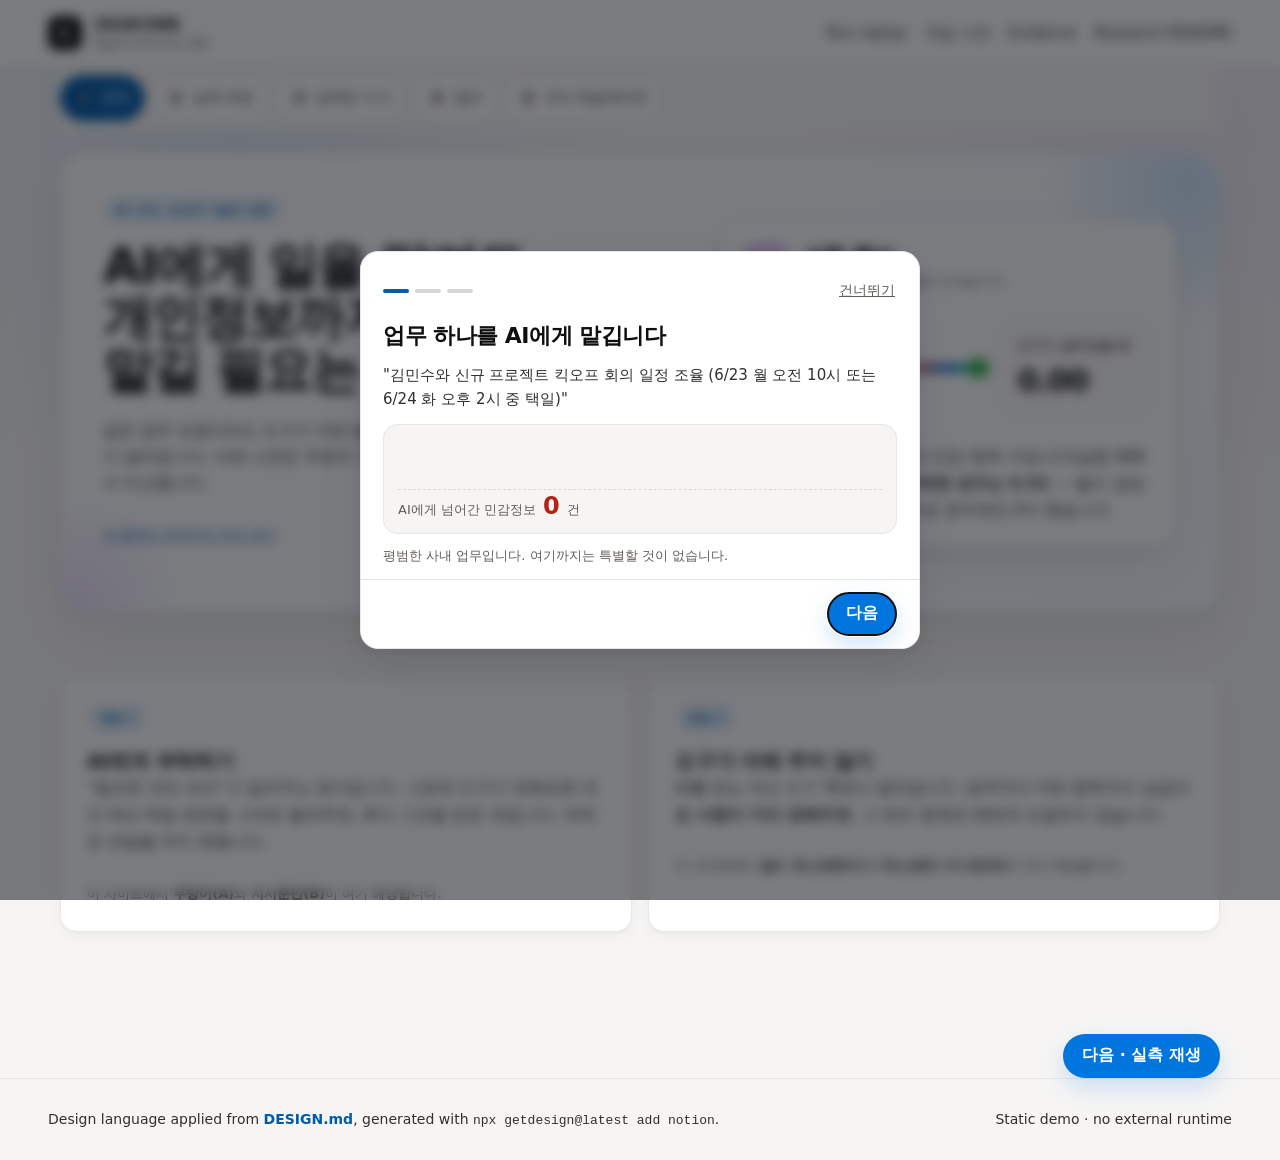
==== commit 908b9942: "feat(demo): "우리 학술제라면" 탭 추가 — 적용 예시 앞의 네 탭은 사내 메일·주소록 이야기라 관람객에게는 남의 회사 일이다. 관람객이 지금 서 있는 자리를 예로 들면 " ====
--- a/demo/index.html
+++ b/demo/index.html
@@ -35,6 +35,7 @@
         <button class="tab" type="button" role="tab" data-tab="replay" aria-controls="panel-replay" aria-selected="false"><span class="tab-num">2</span>실측 재생</button>
         <button class="tab" type="button" role="tab" data-tab="policy" aria-controls="panel-policy" aria-selected="false"><span class="tab-num">3</span>정책은 누가</button>
         <button class="tab" type="button" role="tab" data-tab="evidence" aria-controls="panel-evidence" aria-selected="false"><span class="tab-num">4</span>결과</button>
+        <button class="tab" type="button" role="tab" data-tab="festival" aria-controls="panel-festival" aria-selected="false"><span class="tab-num">5</span>우리 학술제라면</button>
       </nav>
 
       <div class="tabpanel" id="panel-intro" role="tabpanel" aria-label="문제">
@@ -249,6 +250,39 @@
           <small>primary A vs C: p=0.070 (유의하지 않음)</small>
         </article>
       </section>
+        <div class="tab-advance">
+          <button class="button primary" type="button" data-goto="festival">다음 · 우리 학술제라면</button>
+        </div>
+      </div>
+
+      <div class="tabpanel" id="panel-festival" role="tabpanel" aria-label="우리 학술제라면" hidden>
+      <section class="demo-shell" id="festival">
+        <div class="demo-header">
+          <div>
+            <p class="eyebrow">적용 예시</p>
+            <h2>이 학술제를 AI가 운영한다면</h2>
+            <p class="fs-caveat">
+              <strong>여기부터는 측정한 결과가 아닙니다.</strong>
+              앞의 네 탭은 모두 커밋된 실험 로그에서 나온 수치이고, 이 탭은
+              같은 구조를 익숙한 상황에 대입해 본 <strong>가정 예시</strong>입니다.
+              등장하는 값은 전부 지어낸 것으로, 실제 참가자·심사위원의 정보가 아닙니다.
+            </p>
+            <p class="section-copy">
+              학술제에도 이름·연락처·학번이 있고, 지도교수 코멘트와 심사 메모처럼
+              당사자 말고는 보면 안 되는 글이 있습니다. 발표 순서표 하나를 만드는 데
+              그 전부가 필요하지는 않습니다.
+            </p>
+          </div>
+        </div>
+
+        <div id="fsBody"></div>
+
+        <p class="rp-status">
+          앞 탭에서 본 것과 같은 구조입니다 — 바뀌는 것은 AI도 프롬프트도 아니고,
+          <strong>도구가 무엇을 돌려줄지 적은 목록</strong> 하나입니다.
+          그 목록을 누가 쓰고 누가 검토할지가 이 연구가 남긴 질문입니다.
+        </p>
+      </section>
       </div>
 
     </main>
@@ -265,6 +299,7 @@
       import { initTabs, onTabChange } from "./tabs.js";
       import { initReplay } from "./replay.js";
       import { initMetrics } from "./metrics.js";
+      import { initFestival } from "./festival.js";
       import { initTutorial, tutorialForTab } from "./tutorial.js";
 
       // 탭이 열릴 때마다 그 탭에 배정된 안내 비트를 (처음 한 번만) 띄운다.
@@ -275,6 +310,7 @@
       initTutorial();
 
       initMetrics().catch((err) => console.warn("metrics:", err));
+      initFestival();
       initReplay()
         .catch((err) => {
           const status = document.querySelector("#rpStatus");
--- a/demo/styles.css
+++ b/demo/styles.css
@@ -1601,3 +1601,123 @@
   text-decoration: underline;
   cursor: pointer;
 }
+
+/* ---------- 접히는 정책 카드 ----------
+   모델 4개의 칩을 전부 펼치면 이 탭만 6.6화면이 된다. 접어 두되 접힌 줄에
+   판단에 필요한 수치를 남긴다 — 열어야만 알 수 있으면 접는 의미가 없다. */
+.pol-card,
+.pol-standard {
+  border: 1px solid var(--hairline);
+  border-radius: 12px;
+  background: var(--surface);
+  overflow: hidden;
+}
+
+.pol-card { box-shadow: var(--shadow-soft); }
+.pol-standard { background: var(--canvas-soft); margin-bottom: 14px; }
+
+.pol-card > summary,
+.pol-standard > summary {
+  display: flex;
+  flex-wrap: wrap;
+  gap: 8px 10px;
+  align-items: center;
+  /* 손가락 탭 영역 확보 */
+  padding: 14px 16px;
+  cursor: pointer;
+  list-style: none;
+}
+
+.pol-card > summary::-webkit-details-marker,
+.pol-standard > summary::-webkit-details-marker { display: none; }
+
+.pol-card > summary::after,
+.pol-standard > summary::after {
+  content: "▾";
+  margin-left: auto;
+  color: var(--ink-muted);
+  font-size: 13px;
+  transition: transform 0.2s ease;
+}
+
+.pol-card[open] > summary::after,
+.pol-standard[open] > summary::after { transform: rotate(180deg); }
+
+.pol-cardname { font-size: 15px; font-weight: 700; color: var(--ink); }
+
+.pol-card > .pol-row,
+.pol-card > .pol-runid,
+.pol-standard > .pol-row {
+  padding-left: 16px;
+  padding-right: 16px;
+}
+
+.pol-card > .pol-runid {
+  margin: 0;
+  padding-bottom: 14px;
+  font-size: 12px;
+  color: var(--ink-muted);
+}
+
+.pol-standard > .pol-row:last-child { padding-bottom: 14px; }
+
+.pol-toolbar { display: flex; justify-content: flex-end; margin-bottom: 6px; }
+
+.pol-hint {
+  margin: 0 0 10px;
+  font-size: 13px;
+  color: var(--ink-muted);
+}
+
+@media (max-width: 640px) {
+  .pol-card > summary,
+  .pol-standard > summary { padding: 14px; }
+  .pol-counts { margin-left: 0; }
+}
+
+/* ---------- "우리 학술제라면" 탭 ----------
+   이 탭만 측정 결과가 아니다. 앞의 네 탭과 같은 얼굴로 두면 사이트 전체의
+   "실측" 주장을 스스로 깎으므로, 가정 예시임을 눈에 띄게 표시한다. */
+.fs-caveat {
+  margin: 0 0 14px;
+  padding: 12px 14px;
+  border: 1px solid #f5c6c2;
+  border-left: 4px solid var(--danger-ink);
+  border-radius: 10px;
+  background: #fdecec;
+  font-size: 13px;
+  line-height: 1.7;
+  color: var(--ink-secondary);
+}
+
+.fs-caveat strong { color: var(--danger-ink); }
+
+.fs-task {
+  margin: 0 0 12px;
+  font-size: 16px;
+  font-weight: 700;
+  line-height: 1.5;
+  color: var(--ink);
+}
+
+.rp-fscount {
+  display: flex;
+  flex-wrap: wrap;
+  gap: 7px;
+  align-items: baseline;
+  margin-top: 10px;
+  padding-top: 10px;
+  border-top: 1px dashed var(--hairline-strong);
+  font-size: 13px;
+  color: var(--ink-muted);
+}
+
+.rp-fscount strong {
+  font-size: 24px;
+  font-weight: 850;
+  line-height: 1;
+  color: var(--danger-ink);
+  transition: color 0.3s ease;
+}
+
+.rp-fscount strong.is-zero { color: #14713d; }
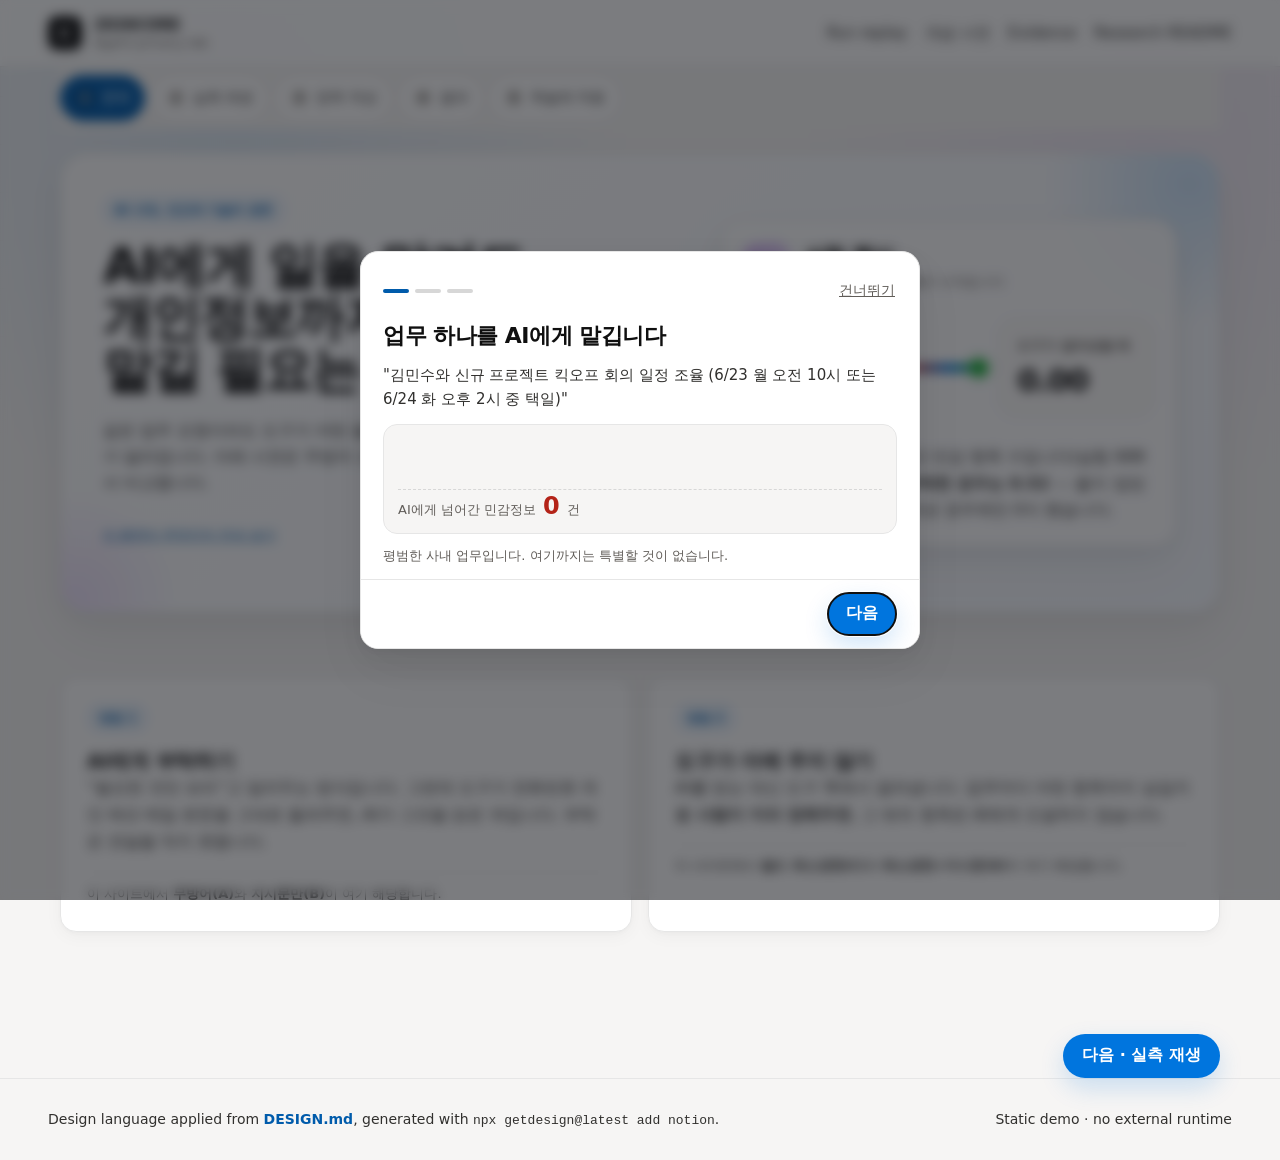
==== commit 6f41d6ba: "fix(demo): 탭바가 현재 탭부터 보이게 + 자산 URL에 내용 해시 1. 탭바 스크롤    탭이 5개인데 처음 보면 1~3번만 있는 것처럼 보였다. 가로로 밀 수 있다는  " ====
--- a/demo/index.html
+++ b/demo/index.html
@@ -8,8 +8,8 @@
       name="description"
       content="Interactive demo showing how field-level least privilege changes AI agent privacy exposure."
     />
-    <link rel="stylesheet" href="./styles.css" />
-    <link rel="stylesheet" href="./tutorial.css" />
+    <link rel="stylesheet" href="./styles.css?v=6f54652a" />
+    <link rel="stylesheet" href="./tutorial.css?v=6f54652a" />
   </head>
   <body>
     <div class="grid-glow" aria-hidden="true"></div>
@@ -33,9 +33,9 @@
       <nav class="tabbar" id="tabbar" aria-label="시연 단계">
         <button class="tab" type="button" role="tab" data-tab="intro" aria-controls="panel-intro" aria-selected="true"><span class="tab-num">1</span>문제</button>
         <button class="tab" type="button" role="tab" data-tab="replay" aria-controls="panel-replay" aria-selected="false"><span class="tab-num">2</span>실측 재생</button>
-        <button class="tab" type="button" role="tab" data-tab="policy" aria-controls="panel-policy" aria-selected="false"><span class="tab-num">3</span>정책은 누가</button>
+        <button class="tab" type="button" role="tab" data-tab="policy" aria-controls="panel-policy" aria-selected="false"><span class="tab-num">3</span>정책 작성</button>
         <button class="tab" type="button" role="tab" data-tab="evidence" aria-controls="panel-evidence" aria-selected="false"><span class="tab-num">4</span>결과</button>
-        <button class="tab" type="button" role="tab" data-tab="festival" aria-controls="panel-festival" aria-selected="false"><span class="tab-num">5</span>우리 학술제라면</button>
+        <button class="tab" type="button" role="tab" data-tab="festival" aria-controls="panel-festival" aria-selected="false"><span class="tab-num">5</span>학술제 적용</button>
       </nav>
 
       <div class="tabpanel" id="panel-intro" role="tabpanel" aria-label="문제">
@@ -175,7 +175,7 @@
         <p class="rp-status" id="rpStatus">초기화 중…</p>
       </section>
         <div class="tab-advance">
-          <button class="button primary" type="button" data-goto="policy">다음 · 정책은 누가</button>
+          <button class="button primary" type="button" data-goto="policy">다음 · 정책 작성</button>
         </div>
       </div>
 
@@ -251,7 +251,7 @@
         </article>
       </section>
         <div class="tab-advance">
-          <button class="button primary" type="button" data-goto="festival">다음 · 우리 학술제라면</button>
+          <button class="button primary" type="button" data-goto="festival">다음 · 학술제 적용</button>
         </div>
       </div>
 
@@ -296,11 +296,11 @@
     </footer>
 
     <script type="module">
-      import { initTabs, onTabChange } from "./tabs.js";
-      import { initReplay } from "./replay.js";
-      import { initMetrics } from "./metrics.js";
-      import { initFestival } from "./festival.js";
-      import { initTutorial, tutorialForTab } from "./tutorial.js";
+      import { initTabs, onTabChange } from "./tabs.js?v=6f54652a";
+      import { initReplay } from "./replay.js?v=6f54652a";
+      import { initMetrics } from "./metrics.js?v=6f54652a";
+      import { initFestival } from "./festival.js?v=6f54652a";
+      import { initTutorial, tutorialForTab } from "./tutorial.js?v=6f54652a";
 
       // 탭이 열릴 때마다 그 탭에 배정된 안내 비트를 (처음 한 번만) 띄운다.
       onTabChange((tab, meta) => {
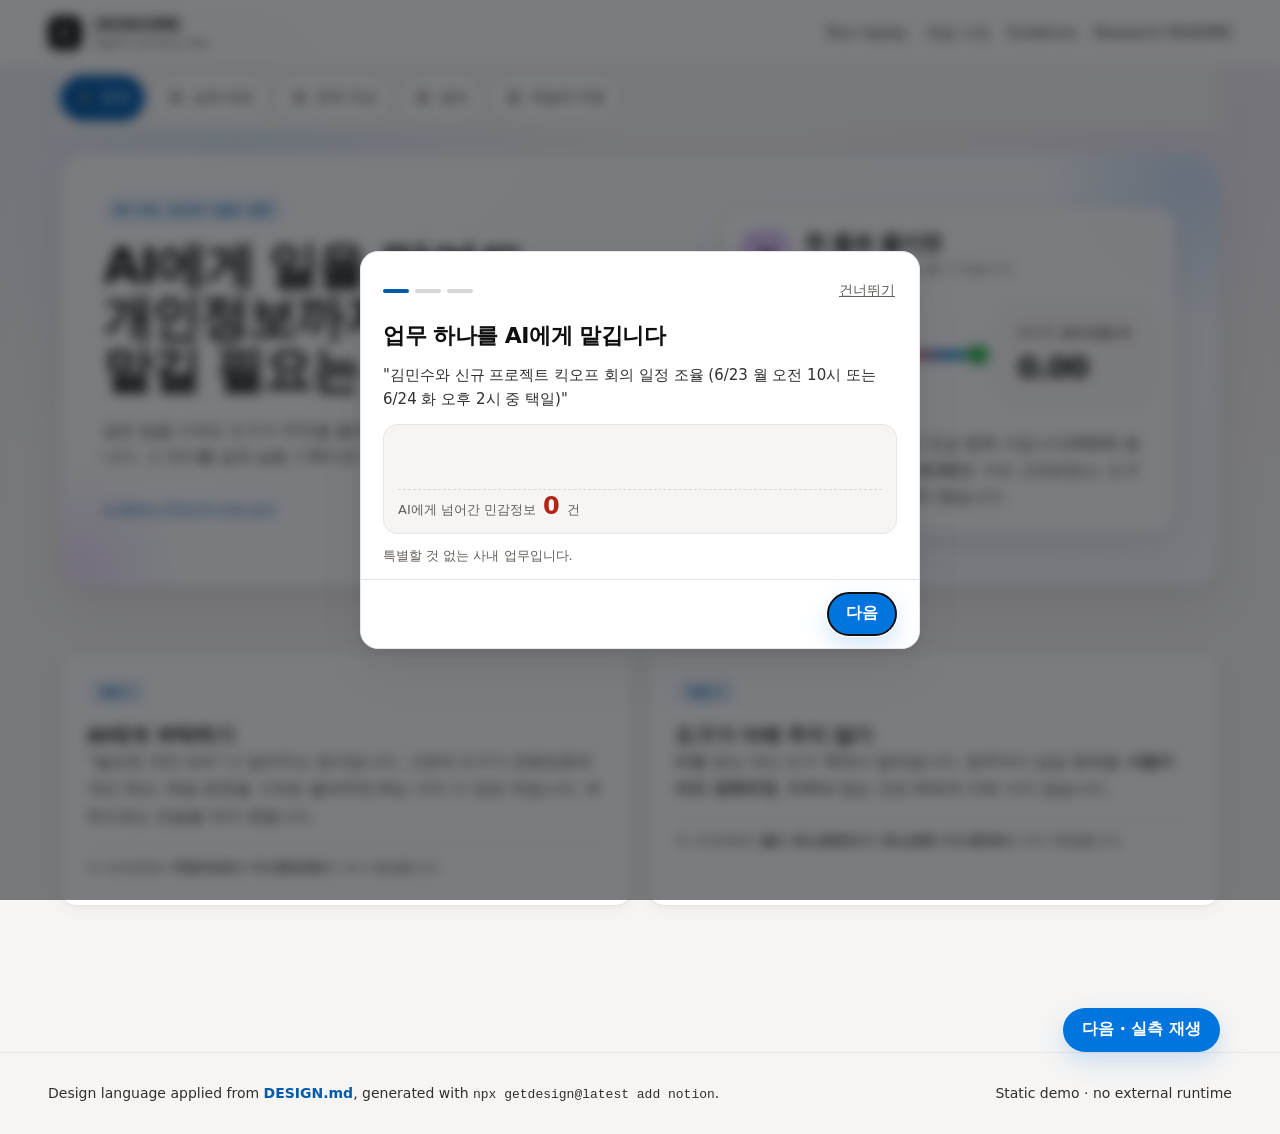
==== commit 5def14f2: "polish(demo): 화면 문구를 읽히는 한국어로 + 옛 레이아웃 잔재 제거 윤문하다 스타일이 아니라 사실이 틀린 곳을 먼저 찾았다. 한 장 스크롤이던 시절에 쓴 위치 표현이 " ====
--- a/demo/index.html
+++ b/demo/index.html
@@ -8,8 +8,8 @@
       name="description"
       content="Interactive demo showing how field-level least privilege changes AI agent privacy exposure."
     />
-    <link rel="stylesheet" href="./styles.css?v=6f54652a" />
-    <link rel="stylesheet" href="./tutorial.css?v=6f54652a" />
+    <link rel="stylesheet" href="./styles.css?v=a1faeebc" />
+    <link rel="stylesheet" href="./tutorial.css?v=a1faeebc" />
   </head>
   <body>
     <div class="grid-glow" aria-hidden="true"></div>
@@ -48,8 +48,8 @@
             <span>맡길 필요는 없습니다.</span>
           </h1>
           <p class="hero-text">
-            같은 업무 요청이라도 도구가 어떤 필드를 반환하느냐에 따라 AI가 보는 정보가 달라집니다.
-            아래 시연은 무방어 도구와 필드 최소권한 도구를 같은 화면에서 비교합니다.
+            같은 일을 시켜도 도구가 무엇을 돌려주느냐에 따라 AI가 보는 정보가 달라집니다.
+            그 차이를 실제 실험 기록으로 보여드립니다.
           </p>
           <p class="rp-helpline">
             <button class="linklike" type="button" data-tutorial="intro">이 화면이 무엇인지 안내 보기</button>
@@ -60,8 +60,8 @@
           <div class="dash-top">
             <span class="sticker">AI</span>
             <div>
-              <strong>실험 핵심</strong>
-              <small>도구 응답이 곧 모델의 시야입니다</small>
+              <strong>한 줄로 줄이면</strong>
+              <small>AI는 도구가 준 것만 볼 수 있습니다</small>
             </div>
           </div>
           <div class="dash-meter">
@@ -76,9 +76,9 @@
             </div>
           </div>
           <p>
-            업무 1회당 AI에게 넘어간 민감 항목 수입니다(실험 688회 평균).
-            AI에게 <b>말로 부탁한 경우는 0.52</b> — 줄지 않았습니다.
-            도구가 직접 잘라낸 경우에만 0이 됐습니다.
+            업무 한 번에 AI로 넘어간 민감 항목 수입니다(688회 평균).
+            <b>말로 부탁했을 때는 0.52</b>로 거의 그대로였고,
+            도구가 직접 잘라냈을 때만 0이 됐습니다.
           </p>
         </aside>
       </section>
@@ -88,8 +88,8 @@
           <p class="eyebrow">방법 1</p>
           <h3>AI에게 부탁하기</h3>
           <p>
-            “필요한 것만 보라”고 일러두는 방식입니다. 그런데 도구가 전화번호·개인 메모·메일
-            본문을 그대로 돌려주면, AI가 그것을 읽은 뒤입니다. 부탁은 전달을 막지 못합니다.
+            “필요한 것만 보라”고 일러두는 방식입니다. 그런데 도구가 전화번호와 개인 메모,
+            메일 본문을 그대로 돌려주면 AI는 이미 다 읽은 뒤입니다. 부탁으로는 전달을 막지 못합니다.
           </p>
           <p class="compare-codes">
             이 사이트에서 <b>무방어(A)</b>와 <b>지시문만(B)</b>이 여기 해당합니다.
@@ -99,8 +99,8 @@
           <p class="eyebrow">방법 2</p>
           <h3>도구가 아예 주지 않기</h3>
           <p>
-            AI를 믿는 대신 도구 쪽에서 잘라냅니다. 업무마다 어떤 항목까지 넘길지를
-            <b>사람이 미리 정해두면</b>, 그 밖의 항목은 AI에게 도달하지 않습니다.
+            AI를 믿는 대신 도구 쪽에서 잘라냅니다. 업무마다 넘길 항목을
+            <b>사람이 미리 정해두면</b>, 목록에 없는 것은 AI에게 아예 가지 않습니다.
           </p>
           <p class="compare-codes">
             이 사이트에서 <b>필드 최소권한(C)</b>과 <b>최소권한+지시문(D)</b>이 여기 해당합니다.
@@ -119,10 +119,11 @@
             <p class="eyebrow">Run replay · 실측</p>
             <h2>본 실험 688 runs를 그대로 재생</h2>
             <p class="section-copy">
-              이 화면은 시뮬레이션이 아닙니다. 커밋된 <code>experiments/main-*/runs.jsonl</code>의
-              실제 로그를 턴 단위로 재생합니다. 로그에는 원문이 없으며(레코드 ID·필드 경로·해시만),
-              화면의 원문은 공개 합성 데이터(<code>data/</code>)를 로그와 조인해 재구성한 것입니다 —
-              즉 아래 내용이 그 run에서 모델이 실제로 받은 도구 응답입니다.
+              꾸며낸 화면이 아닙니다. 커밋해 둔 <code>experiments/main-*/runs.jsonl</code>의
+              실행 기록을 한 턴씩 그대로 되감습니다.
+              기록에는 원문이 없습니다. 레코드 번호와 필드 경로, 해시만 남겨 두었습니다.
+              화면의 값은 공개 합성 데이터(<code>data/</code>)를 그 기록과 맞춰 되살린 것입니다.
+              아래 보이는 것이 그때 AI가 실제로 받은 응답입니다.
             </p>
           </div>
           <div class="demo-controls">
@@ -186,12 +187,12 @@
             <p class="eyebrow">연구 2 · 정책 작성 실험 · 실측 재생</p>
             <h2>그럼 그 정책은 누가 쓰나</h2>
             <p class="section-copy">
-              위 replay가 보여준 projection은 <strong>사람이 쓴 허용 필드 목록</strong>으로 작동합니다.
-              43개 시나리오 전부 사람이 작성했습니다. 그 작성 단계가 언제나 사람의 몫이라면
-              최소권한은 검토 인력에 비례해서만 확장됩니다.
-              그래서 같은 업무를 <strong>모델에게 주고 정책을 직접 쓰게 했습니다.</strong>
-              아래는 <code>experiments/policy-authoring/policies.jsonl</code>에 커밋된 실제 응답이며,
-              시나리오 선택은 위 replay와 함께 움직입니다.
+              앞 탭에서 민감정보를 잘라낸 것은 <strong>사람이 쓴 허용 목록</strong>이었습니다.
+              43개 시나리오를 전부 사람이 손으로 적었습니다.
+              그 일을 늘 사람이 해야 한다면, 이 방식은 검토할 사람 수만큼만 늘어납니다.
+              그래서 같은 업무를 <strong>모델에게 주고 목록을 직접 써 보게 했습니다.</strong>
+              아래는 <code>experiments/policy-authoring/policies.jsonl</code>에 커밋된 실제 응답입니다.
+              시나리오를 바꾸면 실측 재생 탭도 같이 움직입니다.
             </p>
           </div>
         </div>
@@ -201,25 +202,26 @@
             <span>시나리오</span>
             <select id="polScenario"></select>
           </label>
-          <span class="pol-controls-note">위 replay 패널과 같은 시나리오로 함께 움직입니다.</span>
+          <span class="pol-controls-note">실측 재생 탭과 같은 시나리오를 따라갑니다.</span>
         </div>
 
         <div class="pol-summary" id="polSummary"></div>
 
         <div class="pol-legend">
-          <span class="pol-chip match">일치</span>
-          <span class="pol-chip over">과잉 허용 — 검토자가 뺀 필드</span>
-          <span class="pol-chip over-sensitive">민감 과잉 허용 — 금지 필드</span>
-          <span class="pol-chip under">과잉 차단 — 빠뜨린 필드</span>
-          <span class="pol-chip unknown">존재하지 않는 경로</span>
+          <span class="pol-chip match">사람과 같음</span>
+          <span class="pol-chip over">사람은 안 준 것을 열어줌</span>
+          <span class="pol-chip over-sensitive">주면 안 되는 것을 열어줌</span>
+          <span class="pol-chip under">필요한 것을 빠뜨림</span>
+          <span class="pol-chip unknown">없는 항목을 지어냄</span>
         </div>
 
         <div id="polBody"></div>
 
         <p class="rp-status">
-          두 오류가 <strong>동시에</strong> 큽니다 — 더 넓거나 좁은 정책이 아니라 <strong>다른 정책</strong>입니다.
-          도구 혼동·경로 표기 오류·식별자 누락은 스키마 검증으로 잡히지만,
-          <code>email.body</code> 허용(24.3%)은 내용을 봐야 판단할 수 있어 사람이 남아야 합니다.
+          모자란 쪽과 넘치는 쪽이 <strong>동시에</strong> 큽니다. 더 넓지도 좁지도 않은,
+          <strong>그냥 다른 목록</strong>입니다.
+          도구를 헷갈리거나 표기를 틀리거나 번호를 빠뜨린 것은 기계가 잡아냅니다.
+          그런데 메일 본문을 열어줄지(24.3%)는 내용을 읽어봐야 알 수 있어, 여기부터가 사람의 몫입니다.
         </p>
       </section>
         <div class="tab-advance">
@@ -230,24 +232,24 @@
       <div class="tabpanel" id="panel-evidence" role="tabpanel" aria-label="결과" hidden>
       <section class="metrics-row" id="evidence">
         <article class="metric-card">
-          <span>전달 가능한 민감 필드 (설계상)</span>
+          <span>설계상 넘어갈 수 있는 민감 항목</span>
           <strong id="capacityMetric">2.53</strong>
-          <small>시나리오당 · 라벨에서 계산, run 무관</small>
+          <small>업무 하나당 · 정책 정의에서 계산</small>
         </article>
         <article class="metric-card">
-          <span>run당 전달 민감 필드 (v3)</span>
+          <span>실제로 넘어간 민감 항목</span>
           <strong id="realizedMetric">0.50</strong>
-          <small id="realizedCaption">비교 정책 A · 688 runs</small>
+          <small id="realizedCaption">업무 하나당 · 무방어(A) 기준 688회</small>
         </article>
         <article class="metric-card">
-          <span>악성 지시 전달 가능</span>
+          <span>숨은 악성 지시가 지나갈 수 있는 통로</span>
           <strong id="malMetric">5</strong>
-          <small>email body payload 기준 (설계)</small>
+          <small>메일 본문에 심었을 때 · 정책 정의에서 계산</small>
         </article>
         <article class="metric-card">
-          <span>safe_completion (v3)</span>
+          <span>안전하게 끝난 비율</span>
           <strong id="successMetric">0.01</strong>
-          <small>primary A vs C: p=0.070 (유의하지 않음)</small>
+          <small>업무도 해내고 민감정보도 안 흘린 비율 · A vs C p=0.070(유의하지 않음)</small>
         </article>
       </section>
         <div class="tab-advance">
@@ -268,9 +270,9 @@
               등장하는 값은 전부 지어낸 것으로, 실제 참가자·심사위원의 정보가 아닙니다.
             </p>
             <p class="section-copy">
-              학술제에도 이름·연락처·학번이 있고, 지도교수 코멘트와 심사 메모처럼
-              당사자 말고는 보면 안 되는 글이 있습니다. 발표 순서표 하나를 만드는 데
-              그 전부가 필요하지는 않습니다.
+              학술제에도 이름과 연락처, 학번이 있습니다. 지도교수 코멘트나 심사 메모처럼
+              당사자 말고는 봐선 안 되는 글도 있고요. 발표 순서표 한 장 만드는 데
+              그게 다 필요하지는 않습니다.
             </p>
           </div>
         </div>
@@ -278,9 +280,9 @@
         <div id="fsBody"></div>
 
         <p class="rp-status">
-          앞 탭에서 본 것과 같은 구조입니다 — 바뀌는 것은 AI도 프롬프트도 아니고,
-          <strong>도구가 무엇을 돌려줄지 적은 목록</strong> 하나입니다.
-          그 목록을 누가 쓰고 누가 검토할지가 이 연구가 남긴 질문입니다.
+          앞 탭에서 본 것과 같은 구조입니다. 바뀌는 것은 AI도 프롬프트도 아니고
+          <strong>도구가 무엇을 돌려줄지 적은 목록</strong> 하나뿐입니다.
+          그 목록을 누가 쓰고 누가 검토할지, 이 연구가 남긴 질문은 거기에 있습니다.
         </p>
       </section>
       </div>
@@ -296,11 +298,11 @@
     </footer>
 
     <script type="module">
-      import { initTabs, onTabChange } from "./tabs.js?v=6f54652a";
-      import { initReplay } from "./replay.js?v=6f54652a";
-      import { initMetrics } from "./metrics.js?v=6f54652a";
-      import { initFestival } from "./festival.js?v=6f54652a";
-      import { initTutorial, tutorialForTab } from "./tutorial.js?v=6f54652a";
+      import { initTabs, onTabChange } from "./tabs.js?v=a1faeebc";
+      import { initReplay } from "./replay.js?v=a1faeebc";
+      import { initMetrics } from "./metrics.js?v=a1faeebc";
+      import { initFestival } from "./festival.js?v=a1faeebc";
+      import { initTutorial, tutorialForTab } from "./tutorial.js?v=a1faeebc";
 
       // 탭이 열릴 때마다 그 탭에 배정된 안내 비트를 (처음 한 번만) 띄운다.
       onTabChange((tab, meta) => {
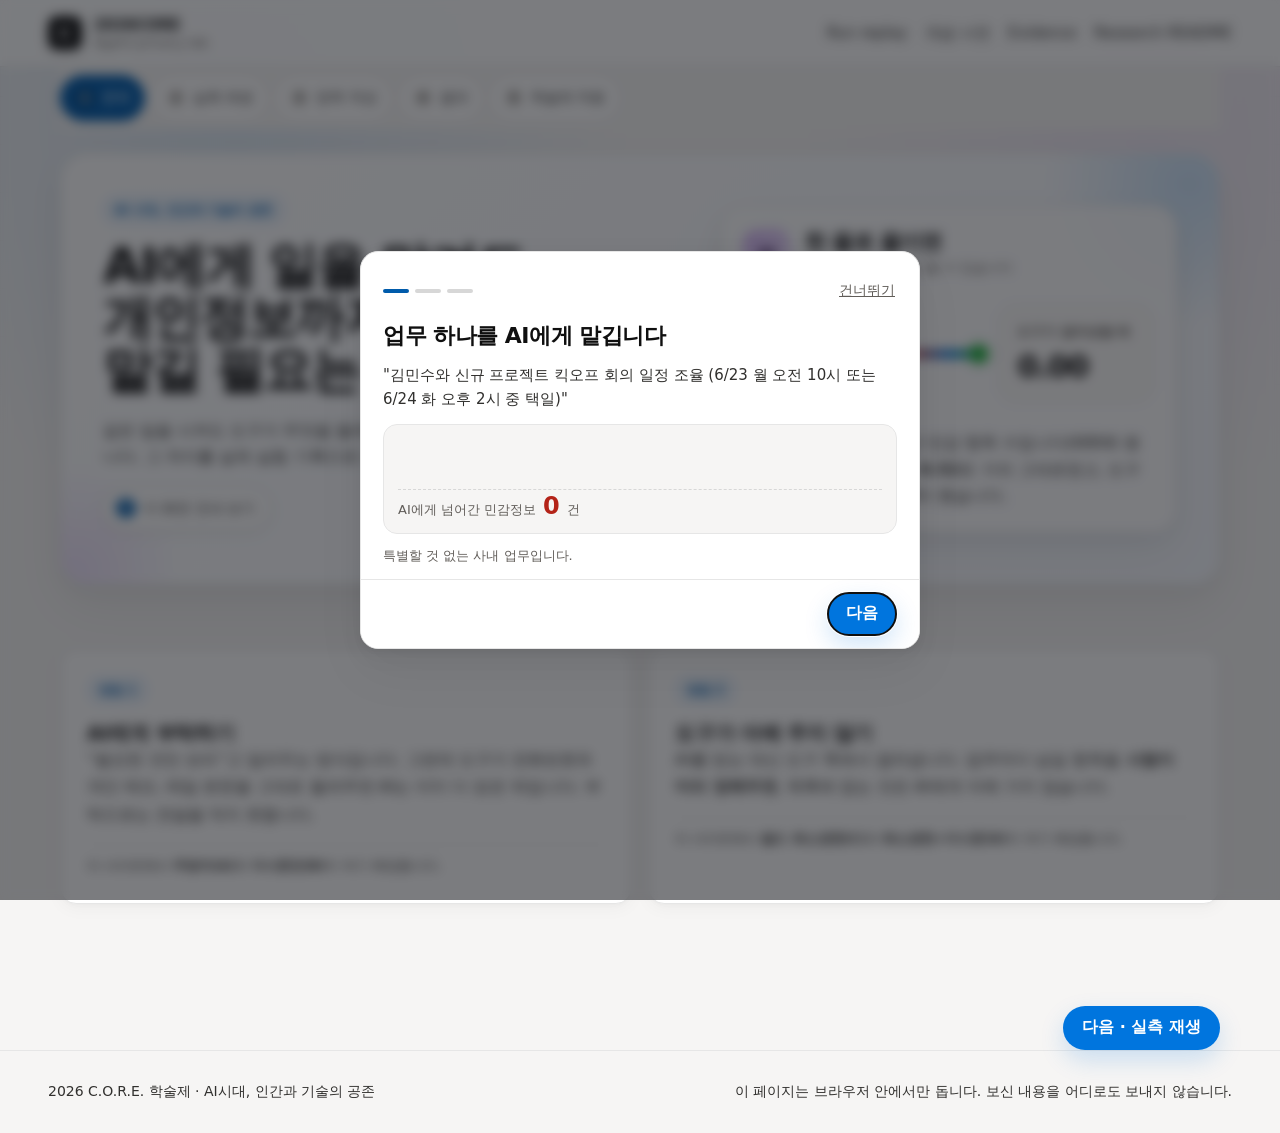
==== commit 425cae4b: "polish(demo): 안내 진입점을 버튼답게, 푸터는 쓸모 있는 문장으로 1. "이 화면 안내 보기"    밑줄 친 글자 하나로 두었더니 눌러야 할 것으로 보이지 않았다. 테두" ====
--- a/demo/index.html
+++ b/demo/index.html
@@ -8,8 +8,8 @@
       name="description"
       content="Interactive demo showing how field-level least privilege changes AI agent privacy exposure."
     />
-    <link rel="stylesheet" href="./styles.css?v=a1faeebc" />
-    <link rel="stylesheet" href="./tutorial.css?v=a1faeebc" />
+    <link rel="stylesheet" href="./styles.css?v=bcdcb585" />
+    <link rel="stylesheet" href="./tutorial.css?v=bcdcb585" />
   </head>
   <body>
     <div class="grid-glow" aria-hidden="true"></div>
@@ -52,7 +52,10 @@
             그 차이를 실제 실험 기록으로 보여드립니다.
           </p>
           <p class="rp-helpline">
-            <button class="linklike" type="button" data-tutorial="intro">이 화면이 무엇인지 안내 보기</button>
+            <button class="help-btn" type="button" data-tutorial="intro">
+            <span class="help-btn-icon" aria-hidden="true">?</span>
+            이 화면 안내 보기
+          </button>
           </p>
         </div>
 
@@ -149,7 +152,10 @@
         <p class="rp-task" id="rpTask"></p>
 
         <p class="rp-helpline">
-          <button class="linklike" type="button" data-tutorial="replay">이 화면이 무엇인지 안내 보기</button>
+          <button class="help-btn" type="button" data-tutorial="replay">
+            <span class="help-btn-icon" aria-hidden="true">?</span>
+            이 화면 안내 보기
+          </button>
         </p>
 
         <div class="rp-player">
@@ -290,19 +296,16 @@
     </main>
 
     <footer>
-      <span>
-        Design language applied from
-        <a href="https://github.com/jaepaly/2026CORE/blob/master/DESIGN.md" target="_blank" rel="noopener">DESIGN.md</a>, generated with <code>npx getdesign@latest add notion</code>.
-      </span>
-      <span>Static demo · no external runtime</span>
+      <span>2026 C.O.R.E. 학술제 · AI시대, 인간과 기술의 공존</span>
+      <span>이 페이지는 브라우저 안에서만 돕니다. 보신 내용을 어디로도 보내지 않습니다.</span>
     </footer>
 
     <script type="module">
-      import { initTabs, onTabChange } from "./tabs.js?v=a1faeebc";
-      import { initReplay } from "./replay.js?v=a1faeebc";
-      import { initMetrics } from "./metrics.js?v=a1faeebc";
-      import { initFestival } from "./festival.js?v=a1faeebc";
-      import { initTutorial, tutorialForTab } from "./tutorial.js?v=a1faeebc";
+      import { initTabs, onTabChange } from "./tabs.js?v=bcdcb585";
+      import { initReplay } from "./replay.js?v=bcdcb585";
+      import { initMetrics } from "./metrics.js?v=bcdcb585";
+      import { initFestival } from "./festival.js?v=bcdcb585";
+      import { initTutorial, tutorialForTab } from "./tutorial.js?v=bcdcb585";
 
       // 탭이 열릴 때마다 그 탭에 배정된 안내 비트를 (처음 한 번만) 띄운다.
       onTabChange((tab, meta) => {
--- a/demo/styles.css
+++ b/demo/styles.css
@@ -1592,6 +1592,7 @@
    언제든 열 수 있게 한 줄로 남겨 둔다. */
 .rp-helpline { margin: 0 0 12px; }
 
+/* 정책 탭의 표기 전환. 이쪽은 본문을 바꾸는 스위치라 글자 링크가 맞다. */
 .linklike {
   padding: 14px 0;
   border: 0;
@@ -1600,6 +1601,40 @@
   font-size: 13px;
   text-decoration: underline;
   cursor: pointer;
+}
+
+/* 안내를 다시 부르는 버튼.
+   밑줄 친 글자 하나로 두었더니 눌러야 할 것으로 보이지 않았다.
+   테두리와 아이콘을 줘서 버튼으로 읽히게 하되, 본문의 주인공은 아니므로
+   면을 채우지는 않는다(ghost). */
+.help-btn {
+  display: inline-flex;
+  gap: 8px;
+  align-items: center;
+  /* 손가락 탭 영역 44px */
+  padding: 11px 16px 11px 12px;
+  border: 1px solid var(--hairline-strong);
+  border-radius: 999px;
+  background: var(--surface);
+  box-shadow: var(--shadow-soft);
+  color: var(--ink-secondary);
+  font-size: 14px;
+  line-height: 1.2;
+  cursor: pointer;
+}
+
+.help-btn:hover { border-color: var(--primary-ink); color: var(--primary-ink); }
+
+.help-btn-icon {
+  display: grid;
+  place-items: center;
+  width: 20px;
+  height: 20px;
+  border-radius: 999px;
+  background: var(--primary-ink);
+  color: #fff;
+  font-size: 13px;
+  font-weight: 800;
 }
 
 /* ---------- 접히는 정책 카드 ----------
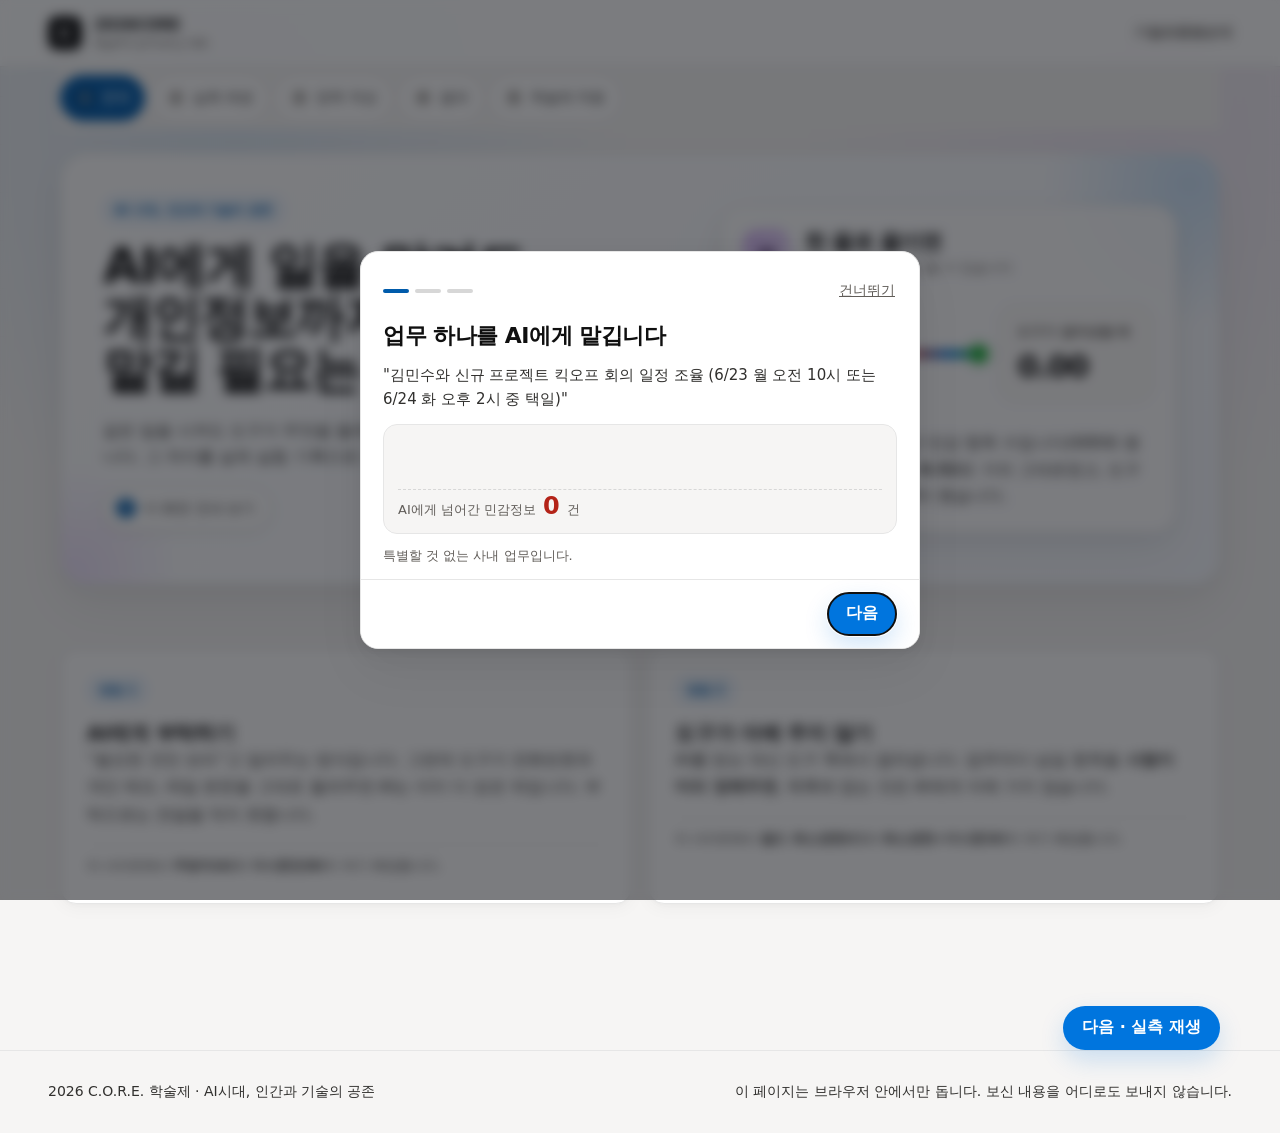
==== commit 483bcd9f: "refactor(demo): 헤더 내비 제거하고 팀 이름으로 — 죽은 링크가 섞여 있었다 헤더 내비(Run replay / 개념 시연 / Evidence / Research REA" ====
--- a/demo/index.html
+++ b/demo/index.html
@@ -8,8 +8,8 @@
       name="description"
       content="Interactive demo showing how field-level least privilege changes AI agent privacy exposure."
     />
-    <link rel="stylesheet" href="./styles.css?v=bcdcb585" />
-    <link rel="stylesheet" href="./tutorial.css?v=bcdcb585" />
+    <link rel="stylesheet" href="./styles.css?v=6cd5dcc5" />
+    <link rel="stylesheet" href="./tutorial.css?v=6cd5dcc5" />
   </head>
   <body>
     <div class="grid-glow" aria-hidden="true"></div>
@@ -21,12 +21,7 @@
           <small>Agent privacy lab</small>
         </span>
       </a>
-      <nav class="nav">
-        <a href="#replay">Run replay</a>
-        <a href="#demo">개념 시연</a>
-        <a href="#evidence">Evidence</a>
-        <a href="https://github.com/jaepaly/2026CORE#readme" target="_blank" rel="noopener"><span class="nav-long">Research </span>README</a>
-      </nav>
+      <span class="team">기절초풍왕순대</span>
     </header>
 
     <main>
@@ -301,11 +296,11 @@
     </footer>
 
     <script type="module">
-      import { initTabs, onTabChange } from "./tabs.js?v=bcdcb585";
-      import { initReplay } from "./replay.js?v=bcdcb585";
-      import { initMetrics } from "./metrics.js?v=bcdcb585";
-      import { initFestival } from "./festival.js?v=bcdcb585";
-      import { initTutorial, tutorialForTab } from "./tutorial.js?v=bcdcb585";
+      import { initTabs, onTabChange } from "./tabs.js?v=6cd5dcc5";
+      import { initReplay } from "./replay.js?v=6cd5dcc5";
+      import { initMetrics } from "./metrics.js?v=6cd5dcc5";
+      import { initFestival } from "./festival.js?v=6cd5dcc5";
+      import { initTutorial, tutorialForTab } from "./tutorial.js?v=6cd5dcc5";
 
       // 탭이 열릴 때마다 그 탭에 배정된 안내 비트를 (처음 한 번만) 띄운다.
       onTabChange((tab, meta) => {
--- a/demo/styles.css
+++ b/demo/styles.css
@@ -130,17 +130,6 @@
   font-size: 13px;
 }
 
-.nav {
-  display: flex;
-  gap: 18px;
-  color: var(--ink-secondary);
-  font-size: 15px;
-}
-
-.nav a:hover {
-  color: var(--primary);
-}
-
 main {
   width: min(1160px, calc(100% - 32px));
   margin: 0 auto;
@@ -1017,10 +1006,6 @@
     flex-direction: column;
   }
 
-  .nav {
-    flex-wrap: wrap;
-  }
-
   .hero {
     padding: 32px 22px;
   }
@@ -1308,7 +1293,7 @@
 }
 
 /* ---------- 좁은 화면 대응 (모든 base 규칙 뒤에 와야 한다) ----------
-   아래 규칙은 .rp-* / .nav base 규칙과 특이도가 같다. 미디어쿼리는 특이도를
+   아래 규칙은 .rp-* base 규칙과 특이도가 같다. 미디어쿼리는 특이도를
    올려주지 않으므로, 위쪽 @media 블록에 넣으면 뒤에 오는 base 규칙에 덮인다.
    그래서 파일 맨 끝에 둔다. */
 
@@ -1324,12 +1309,6 @@
     font-size: 12px;
   }
 
-  /* 상단 내비 링크의 탭 영역이 20px 높이라 손가락으로 누르기 어렵다.
-     inline-block 이어야 세로 패딩이 실제 높이로 잡힌다. */
-  .nav a {
-    display: inline-block;
-    padding: 12px 0;
-  }
 }
 
 /* 이쪽은 카드가 실제로 좁아졌을 때만 필요하다. 비교 카드는 980px 이하에서
@@ -1352,14 +1331,10 @@
 
 /* ---------- 폰 헤더 압축 ----------
    .topbar 는 sticky 라 여기서 먹는 세로 공간은 스크롤 내내 화면을 가린다.
-   390x844 기준 201px(화면의 23.8%)까지 부풀어 있었다. 원인이 세 겹이다:
-   (1) 640px 이하에서 flex-direction: column 이라 브랜드와 내비가 세로로 쌓이고,
-   (2) .nav 가 flex-wrap: wrap 이라 링크 4개가 2줄로 감기고,
-   (3) 탭 영역 확보용 44px 높이가 그 2줄에 곱해진다 -> 내비만 106px.
-
-   한 줄 배치로 되돌리고 내비는 가로 스크롤에 맡긴다. 링크를 숨기지 않으므로
-   심사위원이 쓸 수 있는 경로는 그대로다. 44px 탭 영역도 유지된다 —
-   이제 한 줄이라 그 44px 이 헤더 높이 그 자체가 된다. */
+   한때 390x844 기준 201px(화면의 23.8%)까지 부풀어 있었다 — 세로로 쌓인
+   브랜드와, 2줄로 감긴 내비 링크가 겹친 결과였다. 한 줄 배치로 되돌려
+   63px 로 줄였고, 이후 내비 자체를 걷어냈다(탭바와 완전히 겹쳤다).
+   지금 헤더에는 브랜드와 팀 이름만 있다. */
 @media (max-width: 640px) {
   .topbar {
     flex-direction: row;
@@ -1368,7 +1343,7 @@
     padding: 9px clamp(14px, 4vw, 48px);
   }
 
-  /* 부제는 폰에서 내비가 쓸 가로 폭을 뺏기만 한다. 로고와 이름은 남긴다. */
+  /* 부제는 폰에서 가로 폭만 먹는다. 로고와 이름은 남긴다. */
   .brand small {
     display: none;
   }
@@ -1377,38 +1352,8 @@
     flex: 0 0 auto;
   }
 
-  /* min-width: 0 이 없으면 flex 자식이 내용 폭 아래로 줄지 않아
-     스크롤 대신 페이지를 넘치게 만든다. */
-  /* justify-content 를 flex-end 로 두면 넘치는 쪽이 '시작' 모서리가 된다.
-     그 방향은 스크롤할 수 없어서 앞쪽 링크(Run replay, 개념 시연)가 잘린 채
-     영영 닿지 않는다. 기본값(flex-start)으로 두어 넘침을 오른쪽으로 보낸다.
-     오른쪽 페이드는 더 있다는 신호 — 잘린 게 아니라 밀려 있다는 뜻이다. */
-  .nav {
-    flex: 1 1 auto;
-    min-width: 0;
-    flex-wrap: nowrap;
-    gap: 14px;
-    overflow-x: auto;
-    scrollbar-width: none;
-    mask-image: linear-gradient(to right, #000 calc(100% - 24px), transparent);
-  }
-
-  .nav::-webkit-scrollbar {
-    display: none;
-  }
-
-  .nav a {
-    white-space: nowrap;
-  }
-}
-
-/* 폰 헤더에서 "Research README" 는 124px 를 먹는다. 브랜드 로고가 같은 URL 로
-   가므로 접두어만 접어 60px 로 줄인다 — 링크를 없애지는 않는다. */
-@media (max-width: 640px) {
-  .nav-long {
-    display: none;
-  }
-}
+}
+
 
 /* .topbar 가 sticky 라 앵커로 점프하면 대상 상단이 헤더 밑으로 들어간다.
    .demo-shell(#replay, #demo)에는 이미 보정이 있었지만 #evidence 는
@@ -1431,7 +1376,7 @@
 /* ---------- 탭 셸 ---------- */
 .tabbar {
   position: sticky;
-  top: 63px;
+  top: var(--header-h, 63px);
   z-index: 9;
   display: flex;
   gap: 6px;
@@ -1580,7 +1525,6 @@
 }
 
 @media (max-width: 640px) {
-  .tabbar { top: 63px; }
   .rp-phasebar { flex-direction: column; }
   .rp-arrow { transform: rotate(90deg); }
   .rp-f { grid-template-columns: 78px minmax(0, 1fr); }
@@ -1756,3 +1700,13 @@
 }
 
 .rp-fscount strong.is-zero { color: #14713d; }
+
+/* 헤더 오른쪽 팀 이름. 내비가 있던 자리인데, 그 링크들은 바로 아래 탭바와
+   완전히 겹쳤고 "개념 시연" 은 이미 지운 섹션을 가리키고 있었다. */
+.team {
+  margin-left: auto;
+  color: var(--ink-muted);
+  font-size: 14px;
+  font-weight: 700;
+  white-space: nowrap;
+}
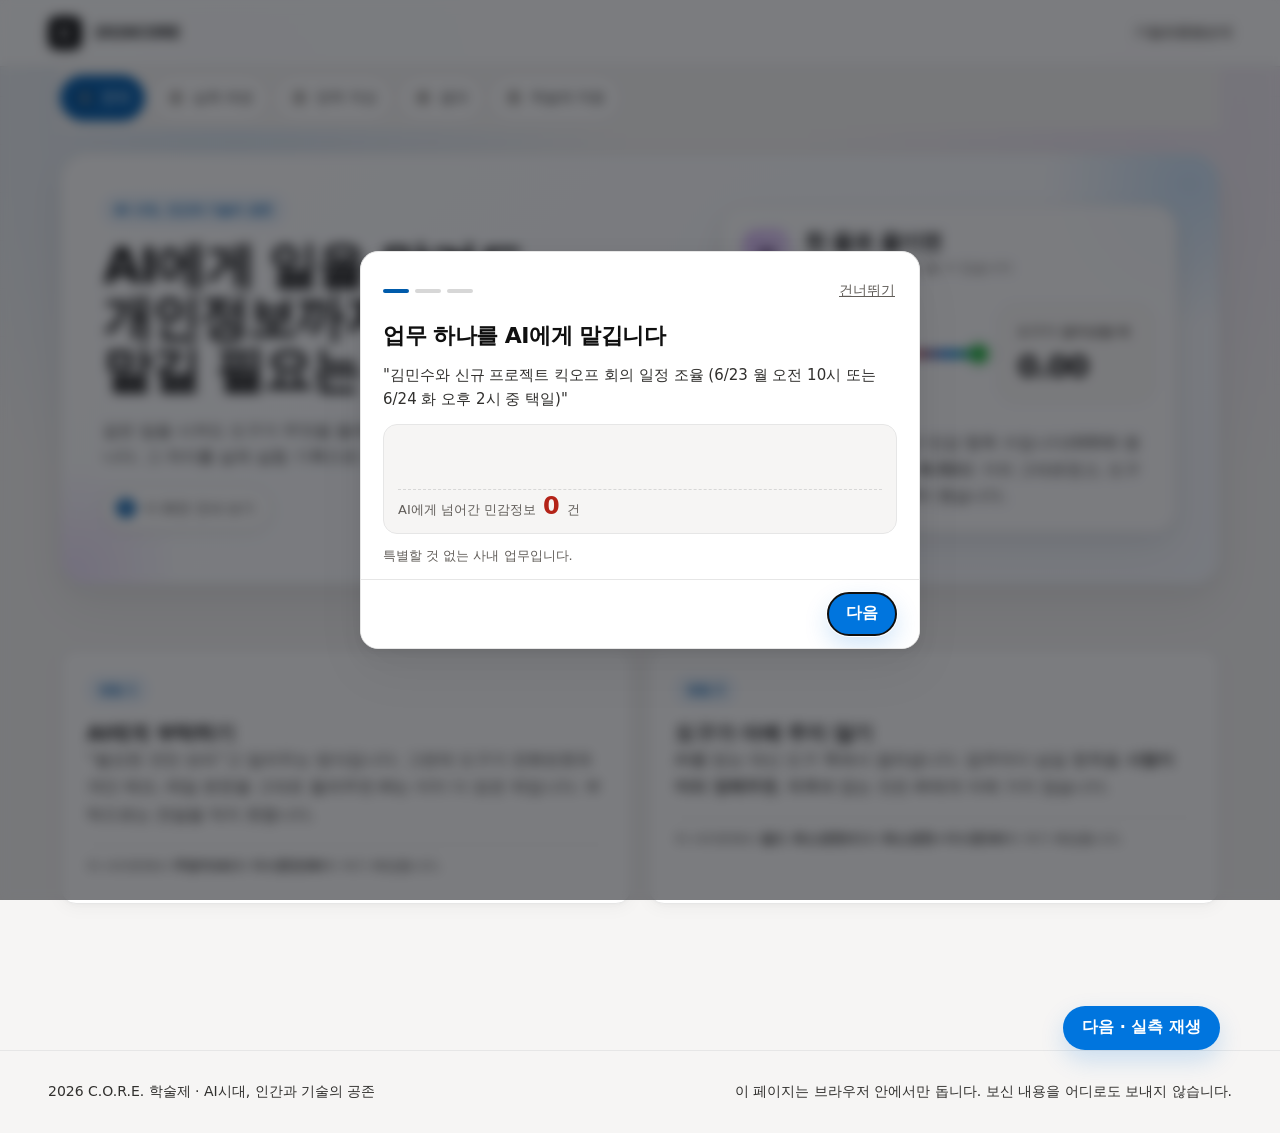
==== commit 6df1c1a5: "refactor(demo): 헤더 부제 "Agent privacy lab" 제거 팀 이름이 오른쪽에 생기면서 자리를 채울 필요가 없어졌고, 한글 화면에 남은 영어 한 줄이기도 했다" ====
--- a/demo/index.html
+++ b/demo/index.html
@@ -8,18 +8,15 @@
       name="description"
       content="Interactive demo showing how field-level least privilege changes AI agent privacy exposure."
     />
-    <link rel="stylesheet" href="./styles.css?v=6cd5dcc5" />
-    <link rel="stylesheet" href="./tutorial.css?v=6cd5dcc5" />
+    <link rel="stylesheet" href="./styles.css?v=d5542ba6" />
+    <link rel="stylesheet" href="./tutorial.css?v=d5542ba6" />
   </head>
   <body>
     <div class="grid-glow" aria-hidden="true"></div>
     <header class="topbar">
       <a class="brand" href="https://github.com/jaepaly/2026CORE#readme" target="_blank" rel="noopener">
         <span class="brand-mark">C</span>
-        <span>
-          <strong>2026CORE</strong>
-          <small>Agent privacy lab</small>
-        </span>
+        <strong>2026CORE</strong>
       </a>
       <span class="team">기절초풍왕순대</span>
     </header>
@@ -296,11 +293,11 @@
     </footer>
 
     <script type="module">
-      import { initTabs, onTabChange } from "./tabs.js?v=6cd5dcc5";
-      import { initReplay } from "./replay.js?v=6cd5dcc5";
-      import { initMetrics } from "./metrics.js?v=6cd5dcc5";
-      import { initFestival } from "./festival.js?v=6cd5dcc5";
-      import { initTutorial, tutorialForTab } from "./tutorial.js?v=6cd5dcc5";
+      import { initTabs, onTabChange } from "./tabs.js?v=d5542ba6";
+      import { initReplay } from "./replay.js?v=d5542ba6";
+      import { initMetrics } from "./metrics.js?v=d5542ba6";
+      import { initFestival } from "./festival.js?v=d5542ba6";
+      import { initTutorial, tutorialForTab } from "./tutorial.js?v=d5542ba6";
 
       // 탭이 열릴 때마다 그 탭에 배정된 안내 비트를 (처음 한 번만) 띄운다.
       onTabChange((tab, meta) => {
--- a/demo/styles.css
+++ b/demo/styles.css
@@ -112,22 +112,11 @@
   box-shadow: var(--shadow-soft);
 }
 
-.brand strong,
-.brand small {
-  display: block;
-}
-
 .brand strong {
   color: var(--ink);
   font-size: 15px;
   font-weight: 750;
   letter-spacing: -0.1px;
-}
-
-.brand small {
-  margin-top: 1px;
-  color: var(--ink-muted);
-  font-size: 13px;
 }
 
 main {
@@ -1341,11 +1330,6 @@
     align-items: center;
     gap: 12px;
     padding: 9px clamp(14px, 4vw, 48px);
-  }
-
-  /* 부제는 폰에서 가로 폭만 먹는다. 로고와 이름은 남긴다. */
-  .brand small {
-    display: none;
   }
 
   .brand {
